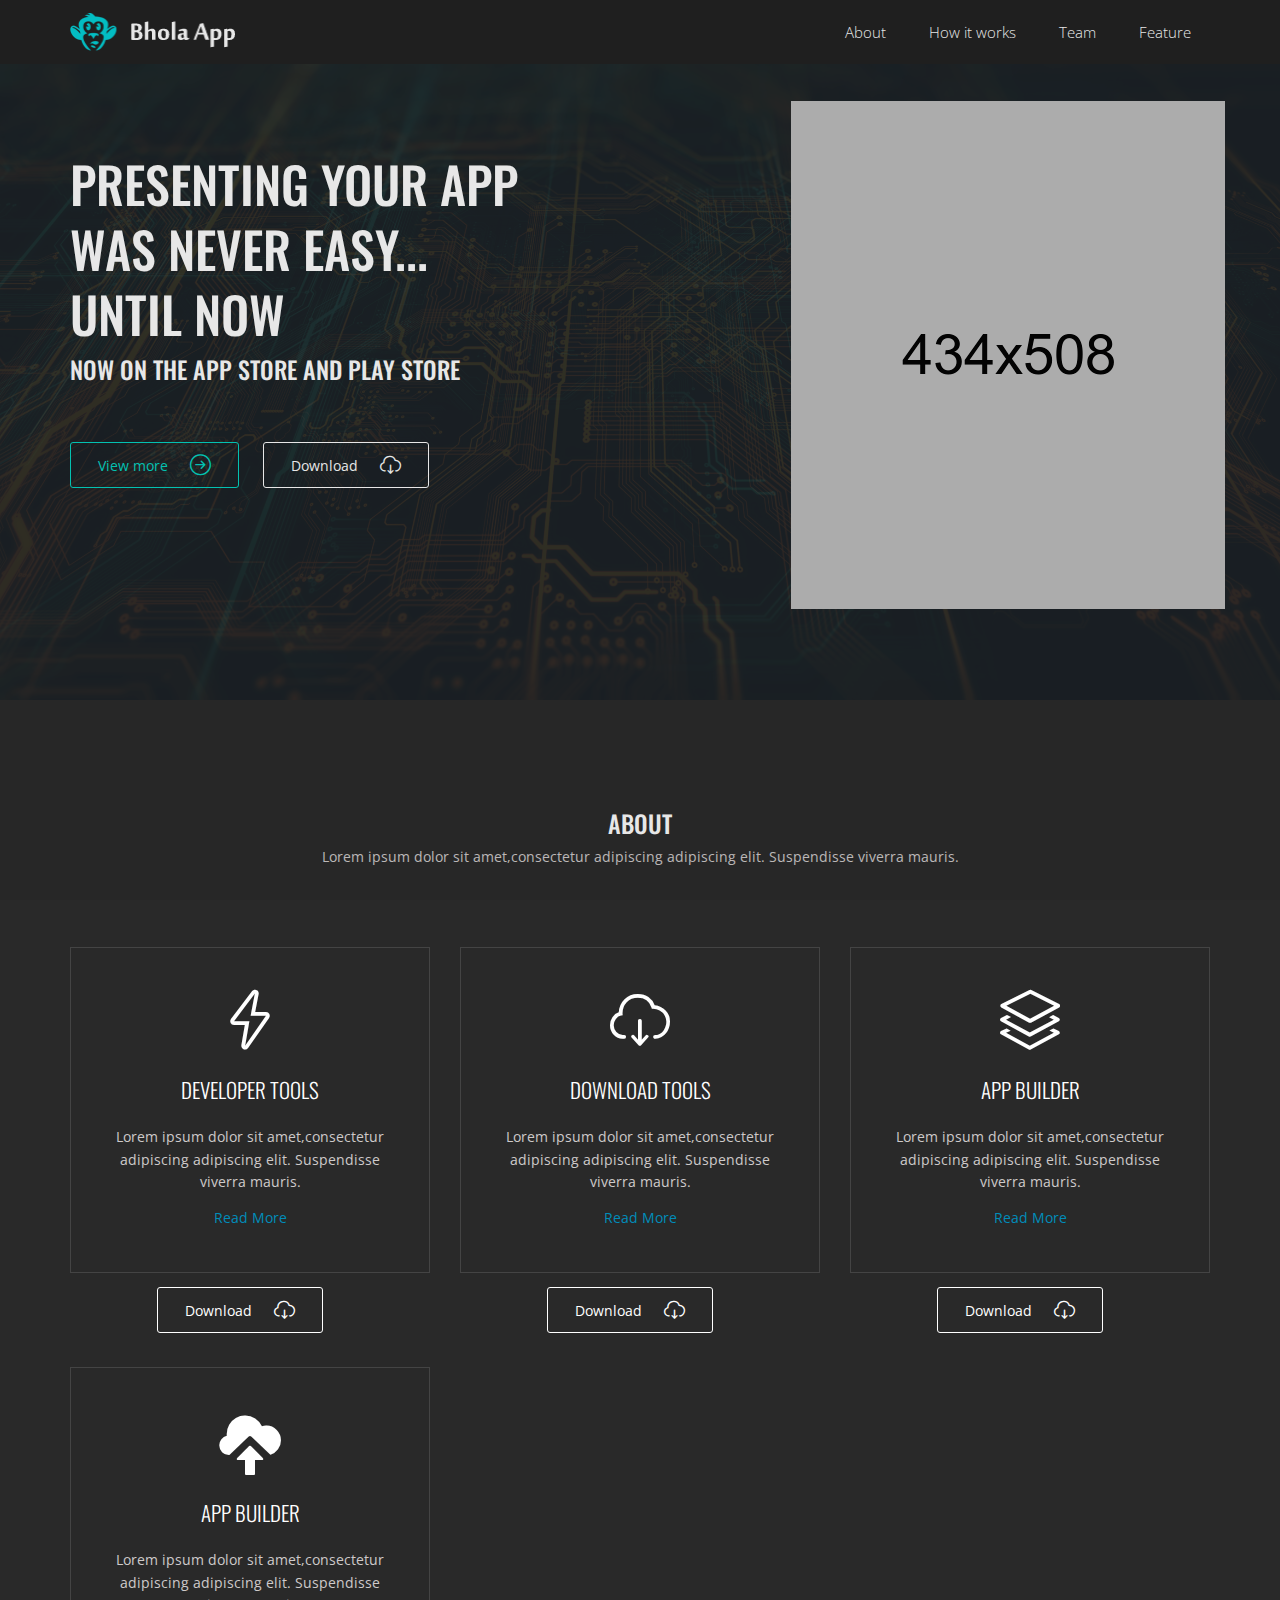
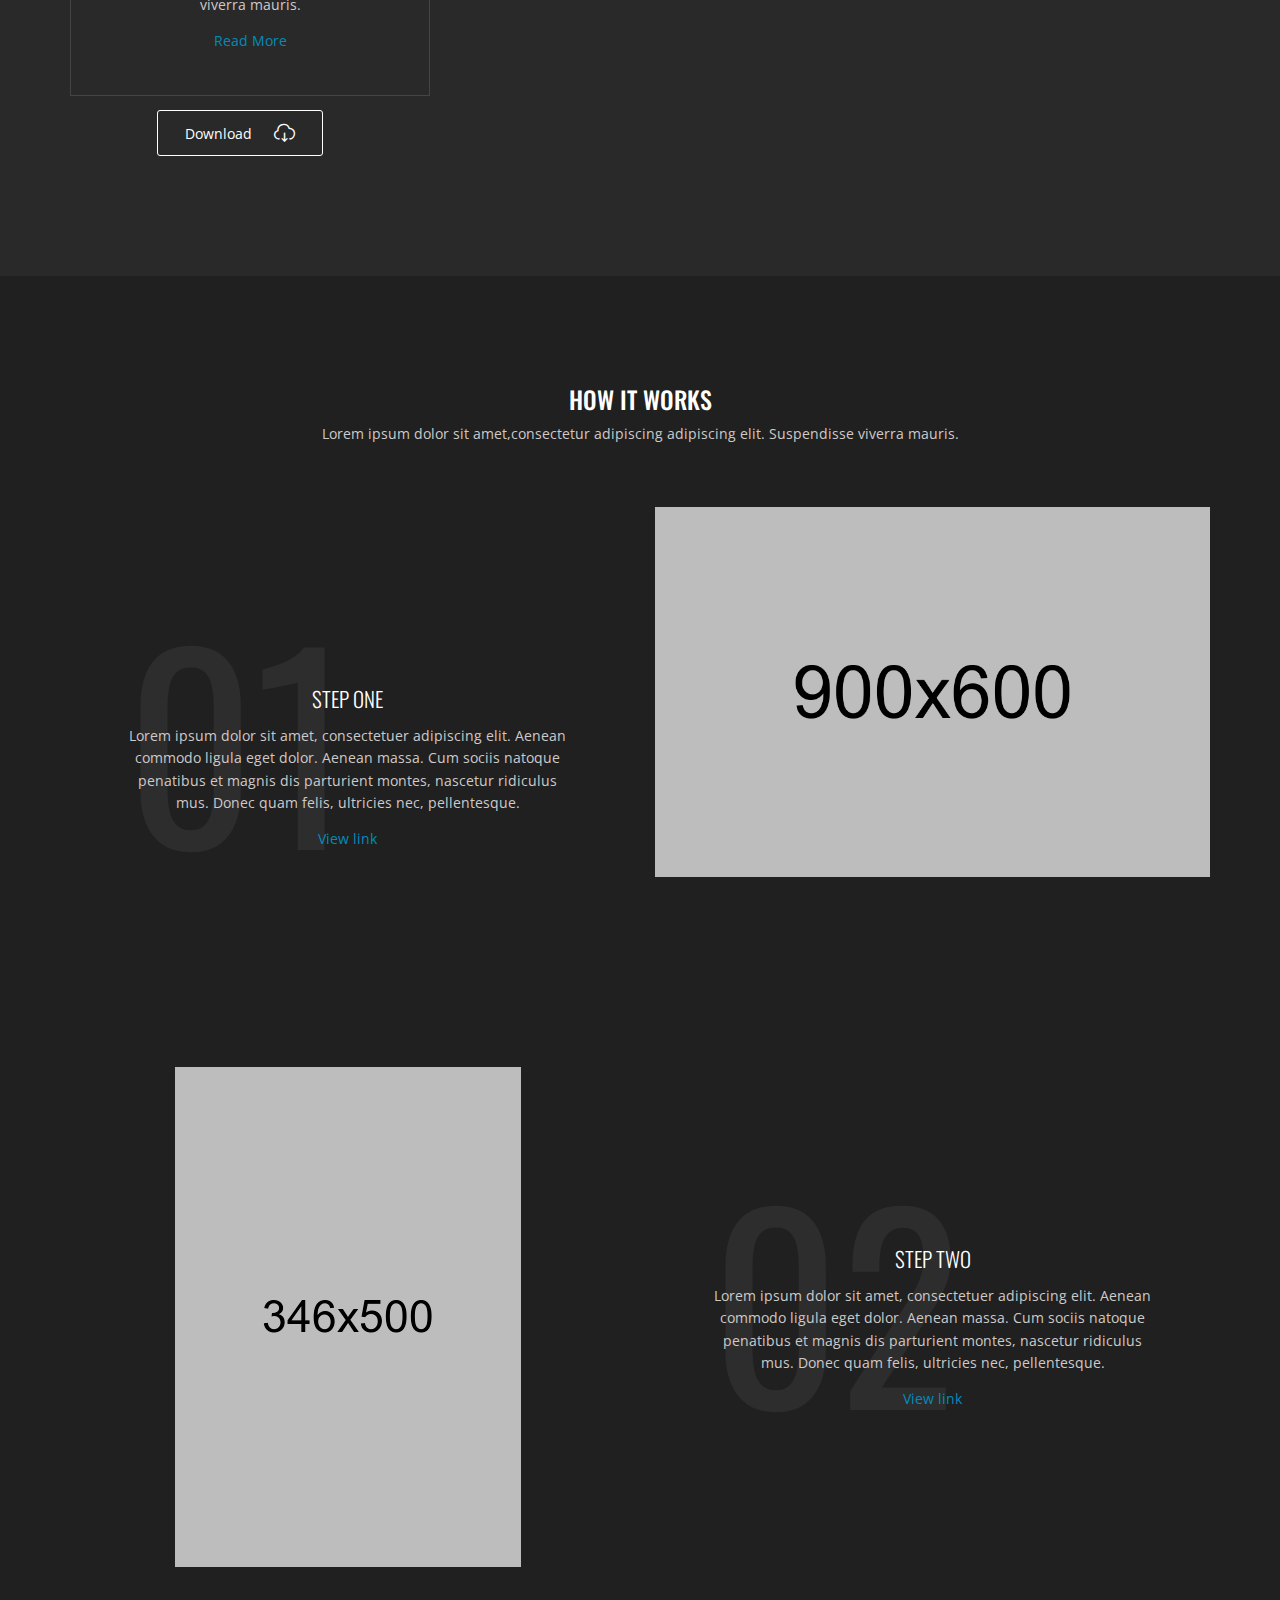
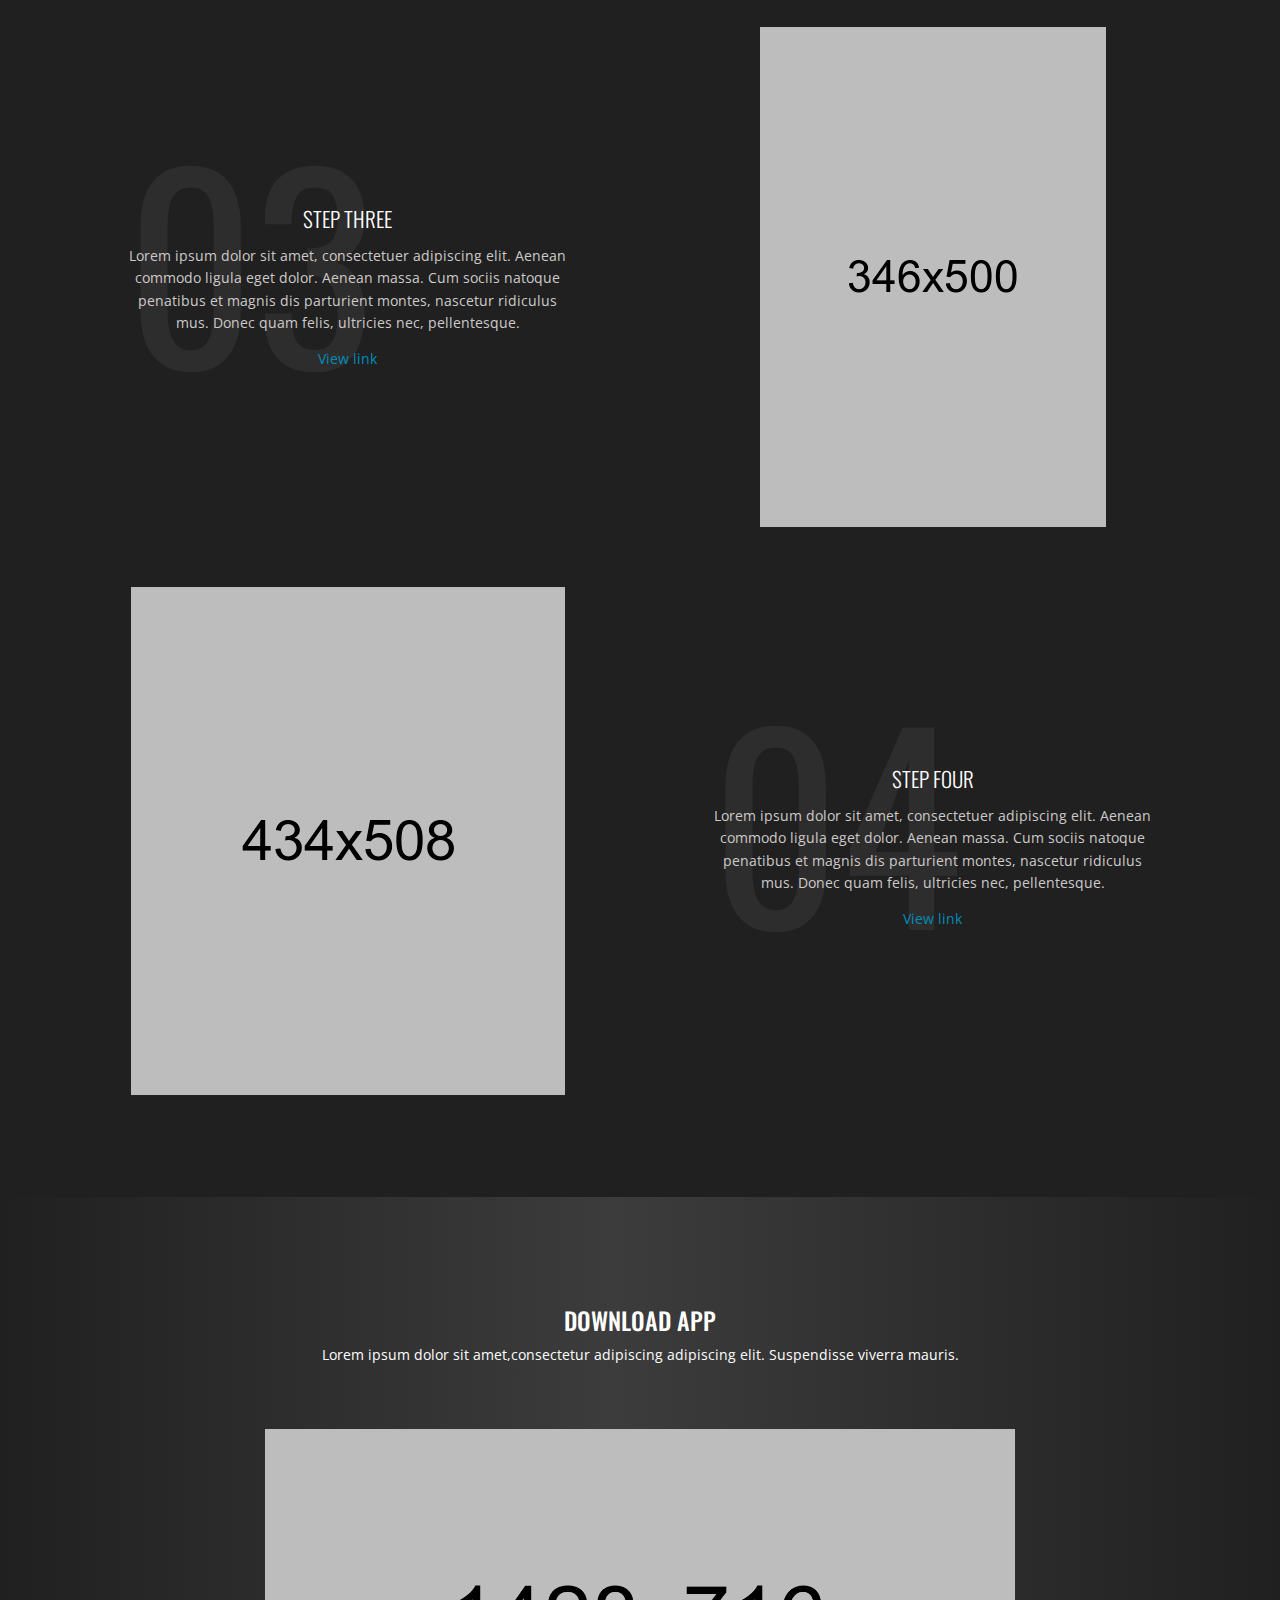
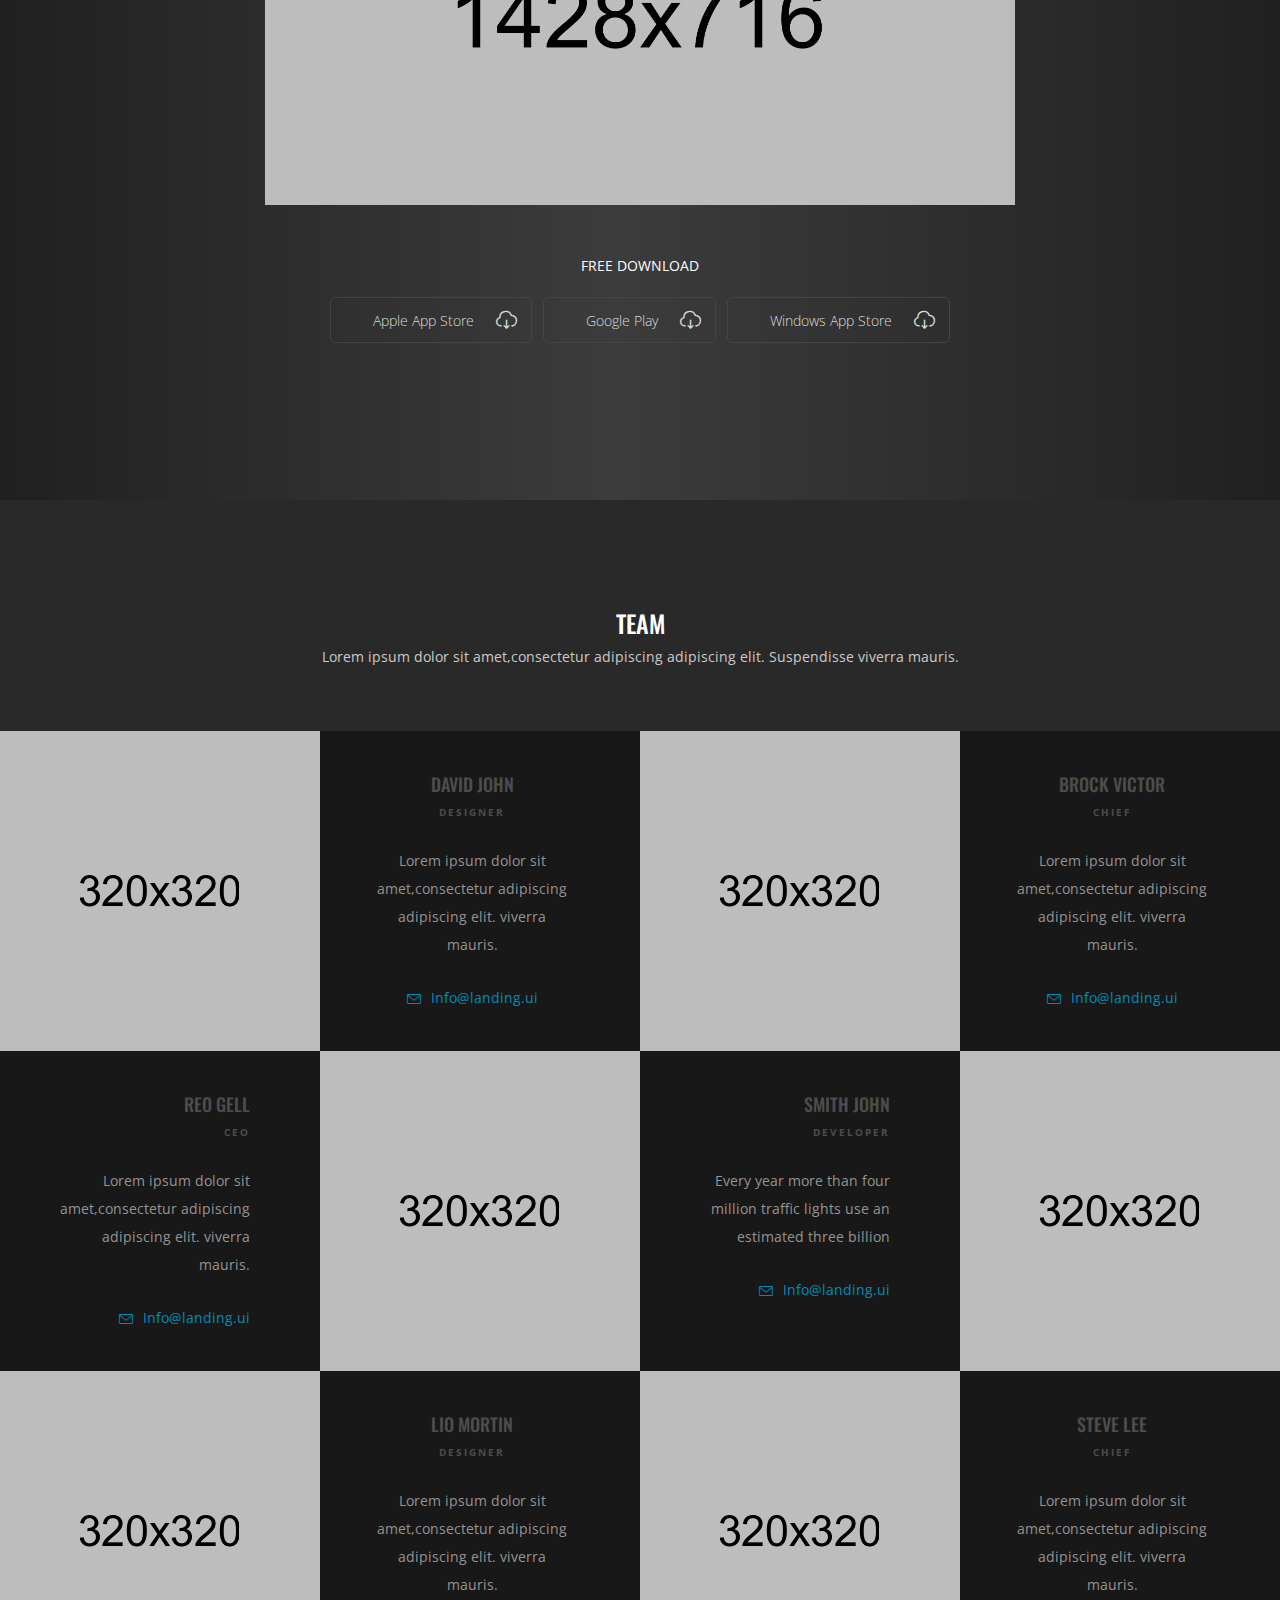
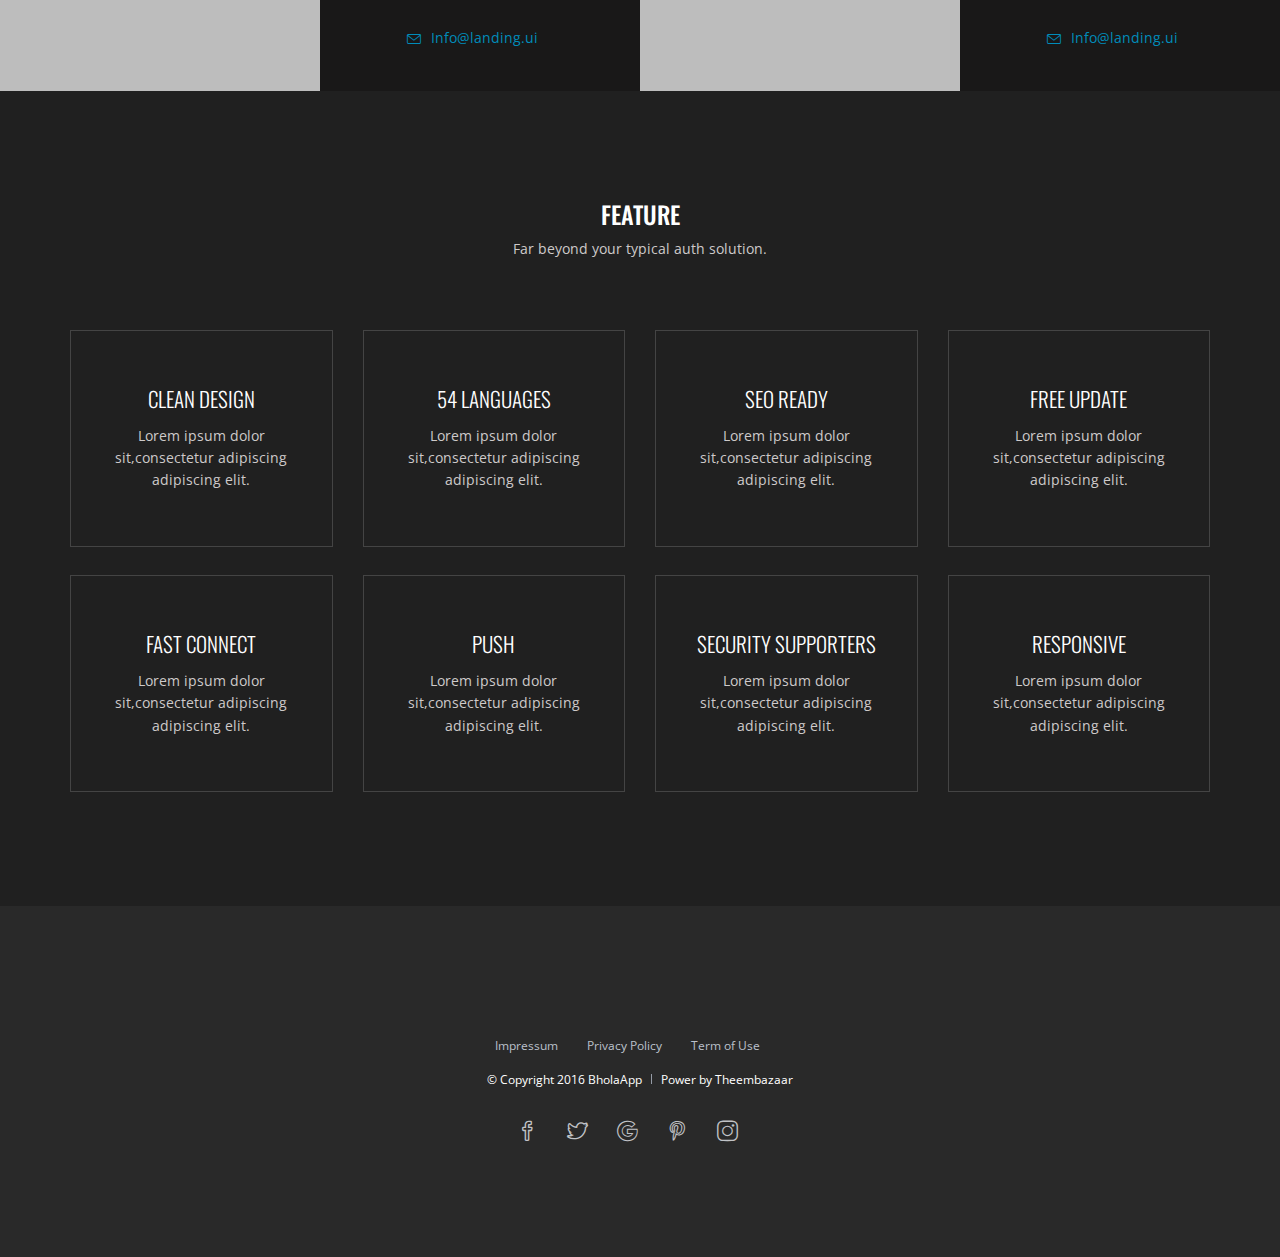
==== index.html @ e03e345e "Add files via upload" ====
﻿<!DOCTYPE html>
<html>
<head>
<meta http-equiv="content-type" content="text/html; charset=utf-8" />
<title>Bhola App - Responsive Landing Page HTML</title>
<meta name="viewport" content="width=device-width, initial-scale=1.0, maximum-scale=1.0" />
<!--[if IE]><meta http-equiv='X-UA-Compatible' content='IE=edge,chrome=1'><![endif]-->
<!-- Favicone Icon -->
<link rel="shortcut icon" type="image/x-icon" href="favicon.ico">
<!-- CSS -->
<link type="text/css" rel="stylesheet" href="http://fonts.googleapis.com/css?family=Open+Sans:400,300,600,700,800%7COswald:300,400,700%7Clato:400,100,200,300,500">
<link href="assets/css/bootstrap.min.css" rel="stylesheet" type="text/css">
<link href="assets/css/simple-line-icons.css" rel="stylesheet" type="text/css">
<link href="assets/css/style.css" rel="stylesheet" type="text/css">
</head>
<body>
<!-- Start: Preloader section
        ========================== -->
        <div id="loader-wrapper" class="loader-wrapper">
            <div class="loader-inner">
                <div class="ball-scale-multiple">
                    <div></div>
                    <div></div>
                    <div></div>
                </div>
            </div>
        </div>
        <!-- End: Preloader section
        ========================== -->
<!-- Site Wraper -->
<div class="wrapper">
  <header id="header" class="black-alt-bg header">
    <div class="container">
      <div class="row">
        <div class="col-sm-2">
          <div class="logo"> <a href="#"><img src="assets/images/logo.png" alt=""></a> </div>
          <button class="menu visible-xs" id="menu"></button>
        </div>
        <div class="col-sm-10">
          <nav class="navigation">
            <ul class="anchor-nav black-dark-bg">
              <li><a href="#" data-rel="#about">About</a></li>
              <li><a href="#" data-rel="#work">How it works</a></li>
              <li><a href="#" data-rel="#team" >Team</a></li>
              <li><a href="#" data-rel="#feature">Feature</a></li>
            </ul>
            <!----> 
          </nav>
        </div>
      </div>
    </div>
  </header>
  <section id="top">
    <div class="shader"></div>
    <div class="container">
      <div class="row">
        <div class="col-sm-6 col-md-5 page-title white-color">
          <h1>Presenting your app was never easy...<br>
            Until now</h1>
          <h3>Now on the App Store and Play Store</h3>
          <div class="btn-wrap pad-top-large"> <a href="#" class="btn btn-sm btn-primary line-btn"> View more <i class="icon-arrow-right-circle icons"></i> </a> <a href="StreamLine_Release.zip"  class="btn btn-sm btn-primary line2-btn"> Download <i class="icon-cloud-download icons"></i> </a> </div>
        </div>
        <div class="col-sm-6 col-md-7 hidden-xs phone-holder">
          <div class="secondary-phone"><img src="assets/images/5.png" alt=""  ></div>
        </div>
      </div>
    </div>
  </section>
  <div class="section-first pad-large grey-dark-alt-bg text-center" id="about">
    <div class="container">
      <div class="row">
        <h3 class="light-weight">About</h3>
        <p class="pad-sides-15 grey-med margin-bottom pad-bottom-large">Lorem ipsum dolor sit amet,consectetur adipiscing adipiscing elit. Suspendisse viverra mauris.</p>
      </div>
      <div class="row text-center">
        <div class="col-sm-4">
          <div class="panel-box"> <i class="icon-energy icon-size"></i>
            <h5 class="margin-top margin-bottom">Developer Tools</h5>
            <p class="grey-med">Lorem ipsum dolor sit amet,consectetur adipiscing adipiscing elit. Suspendisse viverra mauris.</p>
			<a class="pad-bottom" href="#" >Read More</a> </div>
			<a href="#"  class="btn btn-sm btn-primary line2-btn"> Download <i class="icon-cloud-download icons"></i> </a>
        </div>
        <div class="col-sm-4">
          <div class="panel-box"> <i class="icon-cloud-download icon-size"></i>
            <h5 class="margin-top margin-bottom">download Tools</h5>
            <p class="grey-med">Lorem ipsum dolor sit amet,consectetur adipiscing adipiscing elit. Suspendisse viverra mauris.</p>
            <a class="pad-bottom" href="#" >Read More</a> </div>
			<a href="#"  class="btn btn-sm btn-primary line2-btn"> Download <i class="icon-cloud-download icons"></i> </a>
        </div>
        <div class="col-sm-4">
          <div class="panel-box"> <i class="icon-layers icon-size"></i>
            <h5 class="margin-top margin-bottom">App Builder</h5>
            <p class="grey-med"> Lorem ipsum dolor sit amet,consectetur adipiscing adipiscing elit. Suspendisse viverra mauris.</p>
            <a class="pad-bottom" href="#" >Read More</a> </div>
			<a href="#"  class="btn btn-sm btn-primary line2-btn"> Download <i class="icon-cloud-download icons"></i> </a>
        </div>
		<div class="col-sm-4">
          <div class="panel-box"> <i class="glyphicon glyphicon-cloud-upload icon-size"></i>
            <h5 class="margin-top margin-bottom">App Builder</h5>
            <p class="grey-med"> Lorem ipsum dolor sit amet,consectetur adipiscing adipiscing elit. Suspendisse viverra mauris.</p>
            <a class="pad-bottom" href="#" >Read More</a> </div>
			<a href="#"  class="btn btn-sm btn-primary line2-btn"> Download <i class="icon-cloud-download icons"></i> </a>
        </div>
      </div>
    </div>
  </div>
  <div class="pad-large black-alt-bg text-center active" id="work">
    <div class="container">
      <div class="row">
        <h3 class="light-weight">How it works</h3>
        <p class="pad-sides-15 grey-med">Lorem ipsum dolor sit amet,consectetur adipiscing adipiscing elit. Suspendisse viverra mauris.</p>
      </div>
      <div class="row pad-top-large">
        <div class="col-sm-6">
          <div class="table-block">
            <div  data-title="01" class="title-heading vertical-align">
              <h5>Step one</h5>
              <p class="grey-med">Lorem ipsum dolor sit amet, consectetuer adipiscing elit. Aenean commodo ligula eget dolor. Aenean massa. Cum sociis natoque penatibus et magnis dis parturient montes, nascetur ridiculus mus. Donec quam felis, ultricies nec, pellentesque.</p>
              <a href="#">View link</a> </div>
          </div>
        </div>
        <div class="col-sm-6"> <img alt="" src="assets/images/4.png"> </div>
      </div>
      <div class="row pad-top-large">
        <div class="col-sm-6 col-sm-push-6">
          <div class="table-block">
            <div  data-title="02" class="title-heading vertical-align">
              <h5>Step Two</h5>
              <p class="grey-med">Lorem ipsum dolor sit amet, consectetuer adipiscing elit. Aenean commodo ligula eget dolor. Aenean massa. Cum sociis natoque penatibus et magnis dis parturient montes, nascetur ridiculus mus. Donec quam felis, ultricies nec, pellentesque.</p>
              <a href="#">View link</a> </div>
          </div>
        </div>
        <div class="col-sm-6 col-sm-pull-6"> <img alt="" src="assets/images/2.png"></div>
      </div>
      <div class="row pad-top-large">
        <div class="col-sm-6">
          <div class="table-block">
            <div  data-title="03" class="title-heading vertical-align">
              <h5>Step Three</h5>
              <p class="grey-med">Lorem ipsum dolor sit amet, consectetuer adipiscing elit. Aenean commodo ligula eget dolor. Aenean massa. Cum sociis natoque penatibus et magnis dis parturient montes, nascetur ridiculus mus. Donec quam felis, ultricies nec, pellentesque.</p>
              <a href="#">View link</a> </div>
          </div>
        </div>
        <div class="col-sm-6"> <img alt="" src="assets/images/2.png"> </div>
      </div>
      <div class="row pad-top-large">
        <div class="col-sm-6 col-sm-push-6">
          <div class="table-block">
           <div  data-title="04" class="title-heading vertical-align">
              <h5>Step Four</h5>
               <p class="grey-med">Lorem ipsum dolor sit amet, consectetuer adipiscing elit. Aenean commodo ligula eget dolor. Aenean massa. Cum sociis natoque penatibus et magnis dis parturient montes, nascetur ridiculus mus. Donec quam felis, ultricies nec, pellentesque.</p>
              <a href="#">View link</a> </div>
          </div>
        </div>
        <div class="col-sm-6 col-sm-pull-6"> <img alt="" src="assets/images/5.png"> </div>
      </div>
    </div>
  </div>
  <section class="pad-large black-alt-bg mobile-bg  text-center">
    <div class="container">
      <div class="pad-bottom-large">
        <h3 class="light-weight">DOWNLOAD App</h3>
        <p class="pad-sides-15">Lorem ipsum dolor sit amet,consectetur adipiscing adipiscing elit. Suspendisse viverra mauris.</p>
      </div>
      <div class="row pad-bottom-large">
        <div class="col-sm-8 col-sm-offset-2"> <img alt="" src="assets/images/6.png"> </div>
      </div>
      <div class="row text-center">
        <p class="blue-title">FREE DOWNLOAD</p>
      </div>
      <div class="row  pad-bottom-large">
        <div class="apps-box text-center"> 
        <a href="#" class="btn std-btn btn-primary line-btn"> Apple App Store <i class="icon-cloud-download icons"></i></a> 
        <a href="#"  class="btn std-btn btn-primary line2-btn"> Google Play <i class="icon-cloud-download icons"></i> </a> 
        <a href="#"  class="btn std-btn btn-primary line2-btn"> Windows App Store <i class="icon-cloud-download icons"></i></a> </div>
      </div>
    </div>
  </section>
  
  <!-- Team -->
  <section class="team-wrap team-wrap  pad-top grey-dark-alt-bg text-center" id="team">
    <div class="container-fluid">
      <div class="row">
        <h3 class="light-weight">Team</h3>
        <p class="pad-sides-15 grey-med pad-bottom-large">Lorem ipsum dolor sit amet,consectetur adipiscing adipiscing elit. Suspendisse viverra mauris.</p>
      </div>
      <div class="row">
        <div class="col-sm-12 col-md-6 no-gutter ">
          <div class="team-block">
            <figure> <img src="assets/images/team5.png" alt="team1"> </figure>
            <div class="team-info-block">
              <h4>David john</h4>
              <strong>Designer</strong>
              <p>Lorem ipsum dolor sit amet,consectetur adipiscing adipiscing elit. viverra mauris. </p>
              <a href="#" class="cont-email"><i class="icon-envelope"></i>Info@landing.ui</a> </div>
          </div>
        </div>
        <div class="col-sm-12 col-md-6 no-gutter">
          <div class="team-block">
            <figure> <img src="assets/images/team5.png" alt="team2"> </figure>
            <div class="team-info-block grey-dark-alt-bg">
              <h4>brock victor</h4>
              <strong>Chief</strong>
              <p>Lorem ipsum dolor sit amet,consectetur adipiscing adipiscing elit. viverra mauris. </p>
              <a href="#" class="cont-email"><i class="icon-envelope"></i>Info@landing.ui</a> </div>
          </div>
        </div>
      </div>
      <div class="row">
        <div class="col-sm-12 col-md-6 no-gutter">
          <div class="team-block team-block-rev">
            <figure> <img src="assets/images/team5.png" alt="team3"> </figure>
            <div class="team-info-block grey-dark-alt-bg txt-right">
              <h4>Reo gell</h4>
              <strong>ceo</strong>
              <p>Lorem ipsum dolor sit amet,consectetur adipiscing adipiscing elit. viverra mauris. </p>
              <a href="#" class="cont-email"><i class="icon-envelope"></i>Info@landing.ui</a> </div>
          </div>
        </div>
        <div class="col-sm-12 col-md-6 no-gutter">
          <div class="team-block team-block-rev">
            <figure> <img src="assets/images/team5.png" alt="team4"> </figure>
            <div class="team-info-block txt-right">
              <h4>Smith John</h4>
              <strong>developer</strong>
              <p> Every year more than four million traffic lights use an estimated three billion </p>
              <a href="#" class="cont-email"><i class="icon-envelope"></i>Info@landing.ui</a> </div>
          </div>
        </div>
      </div>
      <div class="row">
        <div class="col-sm-12 col-md-6 no-gutter">
          <div class="team-block">
            <figure> <img src="assets/images/team5.png" alt="team5"> </figure>
            <div class="team-info-block">
              <h4>Lio Mortin</h4>
              <strong>Designer</strong>
              <p>Lorem ipsum dolor sit amet,consectetur adipiscing adipiscing elit. viverra mauris. </p>
              <a href="#" class="cont-email"><i class="icon-envelope"></i>Info@landing.ui</a> </div>
          </div>
        </div>
        <div class="col-sm-12 col-md-6 no-gutter">
          <div class="team-block">
            <figure> <img src="assets/images/team5.png" alt="team6"> </figure>
            <div class="team-info-block grey-dark-alt-bg">
              <h4>Steve Lee</h4>
              <strong>Chief</strong>
              <p>Lorem ipsum dolor sit amet,consectetur adipiscing adipiscing elit. viverra mauris. </p>
              <a href="#" class="cont-email"><i class="icon-envelope"></i>Info@landing.ui</a> </div>
          </div>
        </div>
      </div>
    </div>
  </section>
  <!--===========-->
  
  <section class="pad-large black-alt-bg text-center" id="feature">
    <div class="container">
      <div class="row">
        <h3 class="light-weight">Feature</h3>
        <p class="pad-sides-15 grey-med margin-bottom-large">Far beyond your typical auth solution.</p>
      </div>
      <div class="row text-center">
        <div class="col-sm-6 col-md-3">
          <div class="panel-box">
            <div class="vertical-align">
              <h5>CLEAN DESIGN</h5>
              <p class="grey-med">Lorem ipsum dolor sit,consectetur adipiscing adipiscing elit.</p>
            </div>
          </div>
        </div>
        <div class="col-sm-6 col-md-3">
          <div class="panel-box">
            <div class="vertical-align">
              <h5>54 LANGUAGES</h5>
              <p class="grey-med">Lorem ipsum dolor sit,consectetur adipiscing adipiscing elit.</p>
            </div>
          </div>
        </div>
        <div class="col-sm-6 col-md-3">
          <div class="panel-box">
            <div class="vertical-align">
              <h5>SEO Ready</h5>
              <p class="grey-med">Lorem ipsum dolor sit,consectetur adipiscing adipiscing elit.</p>
            </div>
          </div>
        </div>
        <div class="col-sm-6 col-md-3">
          <div class="panel-box">
            <div class="vertical-align">
              <h5>FREE UPDATE</h5>
              <p class="grey-med">Lorem ipsum dolor sit,consectetur adipiscing adipiscing elit.</p>
            </div>
          </div>
        </div>
      </div>
      <div class="row text-center">
        <div class="col-sm-6 col-md-3">
          <div class="panel-box">
            <div class="vertical-align">
              <h5>FAST CONNECT</h5>
              <p class="grey-med">Lorem ipsum dolor sit,consectetur adipiscing adipiscing elit.</p>
            </div>
          </div>
        </div>
        <div class="col-sm-6 col-md-3">
          <div class="panel-box">
            <div class="vertical-align">
              <h5>Push</h5>
              <p class="grey-med">Lorem ipsum dolor sit,consectetur adipiscing adipiscing elit.</p>
            </div>
          </div>
        </div>
        <div class="col-sm-6 col-md-3">
          <div class="panel-box">
            <div class="vertical-align">
              <h5>Security SUPPORTERS</h5>
              <p class="grey-med">Lorem ipsum dolor sit,consectetur adipiscing adipiscing elit.</p>
            </div>
          </div>
        </div>
        <div class="col-sm-6 col-md-3">
          <div class="panel-box">
            <div class="vertical-align">
              <h5>Responsive</h5>
              <p class="grey-med">Lorem ipsum dolor sit,consectetur adipiscing adipiscing elit.</p>
            </div>
          </div>
        </div>
      </div>
    </div>
  </section>
  
  <!--  Footer-->
  <div class="section-first pad-large grey-dark-alt-bg text-center  text-center foot-content mb-50">
    <div class="container">
      <ul class="social-links footer-social-link">
        <li> <a href="#" class="mt-0">Impressum</a> </li>
        <li> <a href="#" class="mt-0">Privacy Policy</a> </li>
        <li> <a href="#" class="mt-0">Term of Use</a> </li>
      </ul>
      <span class="copy-right dis-blk">© Copyright 2016 BholaApp <span></span> Power by Theembazaar</span>
      <ul class="social-links">
        <li> <a class="icon-social-facebook" href="#"></a> </li>
        <li> <a class="icon-social-twitter" href="#"></a> </li>
        <li> <a class="icon-social-google" href="#"></a> </li>
        <li> <a class="icon-social-pinterest" href="#"></a> </li>
        <li> <a class="icon-social-instagram" href="#"></a> </li>
      </ul>
    </div>
  </div>
</div>
<!-- Site Wraper End --> 
<script src="assets/js/jquery-1.12.4.min.js" type="text/javascript"></script> 
<script src="assets/js/custom.js" type="text/javascript"></script>
</body>
</html>
---- assets/css/simple-line-icons.css ----
@font-face {
  font-family: 'simple-line-icons';
  src: url('../fonts/Simple-Line-Icons.eot?v=2.4.0');
  src: url('../fonts/Simple-Line-Icons.eot?v=2.4.0#iefix') format('embedded-opentype'), url('../fonts/Simple-Line-Icons.woff2?v=2.4.0') format('woff2'), url('../fonts/Simple-Line-Icons.ttf?v=2.4.0') format('truetype'), url('../fonts/Simple-Line-Icons.woff?v=2.4.0') format('woff'), url('../fonts/Simple-Line-Icons.svg?v=2.4.0#simple-line-icons') format('svg');
  font-weight: normal;
  font-style: normal;
}
/*
 Use the following CSS code if you want to have a class per icon.
 Instead of a list of all class selectors, you can use the generic [class*="icon-"] selector, but it's slower:
*/
.icon-user,
.icon-people,
.icon-user-female,
.icon-user-follow,
.icon-user-following,
.icon-user-unfollow,
.icon-login,
.icon-logout,
.icon-emotsmile,
.icon-phone,
.icon-call-end,
.icon-call-in,
.icon-call-out,
.icon-map,
.icon-location-pin,
.icon-direction,
.icon-directions,
.icon-compass,
.icon-layers,
.icon-menu,
.icon-list,
.icon-options-vertical,
.icon-options,
.icon-arrow-down,
.icon-arrow-left,
.icon-arrow-right,
.icon-arrow-up,
.icon-arrow-up-circle,
.icon-arrow-left-circle,
.icon-arrow-right-circle,
.icon-arrow-down-circle,
.icon-check,
.icon-clock,
.icon-plus,
.icon-minus,
.icon-close,
.icon-event,
.icon-exclamation,
.icon-organization,
.icon-trophy,
.icon-screen-smartphone,
.icon-screen-desktop,
.icon-plane,
.icon-notebook,
.icon-mustache,
.icon-mouse,
.icon-magnet,
.icon-energy,
.icon-disc,
.icon-cursor,
.icon-cursor-move,
.icon-crop,
.icon-chemistry,
.icon-speedometer,
.icon-shield,
.icon-screen-tablet,
.icon-magic-wand,
.icon-hourglass,
.icon-graduation,
.icon-ghost,
.icon-game-controller,
.icon-fire,
.icon-eyeglass,
.icon-envelope-open,
.icon-envelope-letter,
.icon-bell,
.icon-badge,
.icon-anchor,
.icon-wallet,
.icon-vector,
.icon-speech,
.icon-puzzle,
.icon-printer,
.icon-present,
.icon-playlist,
.icon-pin,
.icon-picture,
.icon-handbag,
.icon-globe-alt,
.icon-globe,
.icon-folder-alt,
.icon-folder,
.icon-film,
.icon-feed,
.icon-drop,
.icon-drawer,
.icon-docs,
.icon-doc,
.icon-diamond,
.icon-cup,
.icon-calculator,
.icon-bubbles,
.icon-briefcase,
.icon-book-open,
.icon-basket-loaded,
.icon-basket,
.icon-bag,
.icon-action-undo,
.icon-action-redo,
.icon-wrench,
.icon-umbrella,
.icon-trash,
.icon-tag,
.icon-support,
.icon-frame,
.icon-size-fullscreen,
.icon-size-actual,
.icon-shuffle,
.icon-share-alt,
.icon-share,
.icon-rocket,
.icon-question,
.icon-pie-chart,
.icon-pencil,
.icon-note,
.icon-loop,
.icon-home,
.icon-grid,
.icon-graph,
.icon-microphone,
.icon-music-tone-alt,
.icon-music-tone,
.icon-earphones-alt,
.icon-earphones,
.icon-equalizer,
.icon-like,
.icon-dislike,
.icon-control-start,
.icon-control-rewind,
.icon-control-play,
.icon-control-pause,
.icon-control-forward,
.icon-control-end,
.icon-volume-1,
.icon-volume-2,
.icon-volume-off,
.icon-calendar,
.icon-bulb,
.icon-chart,
.icon-ban,
.icon-bubble,
.icon-camrecorder,
.icon-camera,
.icon-cloud-download,
.icon-cloud-upload,
.icon-envelope,
.icon-eye,
.icon-flag,
.icon-heart,
.icon-info,
.icon-key,
.icon-link,
.icon-lock,
.icon-lock-open,
.icon-magnifier,
.icon-magnifier-add,
.icon-magnifier-remove,
.icon-paper-clip,
.icon-paper-plane,
.icon-power,
.icon-refresh,
.icon-reload,
.icon-settings,
.icon-star,
.icon-symbol-female,
.icon-symbol-male,
.icon-target,
.icon-credit-card,
.icon-paypal,
.icon-social-tumblr,
.icon-social-twitter,
.icon-social-facebook,
.icon-social-instagram,
.icon-social-linkedin,
.icon-social-pinterest,
.icon-social-github,
.icon-social-google,
.icon-social-reddit,
.icon-social-skype,
.icon-social-dribbble,
.icon-social-behance,
.icon-social-foursqare,
.icon-social-soundcloud,
.icon-social-spotify,
.icon-social-stumbleupon,
.icon-social-youtube,
.icon-social-dropbox,
.icon-social-vkontakte,
.icon-social-steam {
  font-family: 'simple-line-icons';
  speak: none;
  font-style: normal;
  font-weight: normal;
  font-variant: normal;
  text-transform: none;
  line-height: 1;
  /* Better Font Rendering =========== */
  -webkit-font-smoothing: antialiased;
  -moz-osx-font-smoothing: grayscale;
}
.icon-user:before {
  content: "\e005";
}
.icon-people:before {
  content: "\e001";
}
.icon-user-female:before {
  content: "\e000";
}
.icon-user-follow:before {
  content: "\e002";
}
.icon-user-following:before {
  content: "\e003";
}
.icon-user-unfollow:before {
  content: "\e004";
}
.icon-login:before {
  content: "\e066";
}
.icon-logout:before {
  content: "\e065";
}
.icon-emotsmile:before {
  content: "\e021";
}
.icon-phone:before {
  content: "\e600";
}
.icon-call-end:before {
  content: "\e048";
}
.icon-call-in:before {
  content: "\e047";
}
.icon-call-out:before {
  content: "\e046";
}
.icon-map:before {
  content: "\e033";
}
.icon-location-pin:before {
  content: "\e096";
}
.icon-direction:before {
  content: "\e042";
}
.icon-directions:before {
  content: "\e041";
}
.icon-compass:before {
  content: "\e045";
}
.icon-layers:before {
  content: "\e034";
}
.icon-menu:before {
  content: "\e601";
}
.icon-list:before {
  content: "\e067";
}
.icon-options-vertical:before {
  content: "\e602";
}
.icon-options:before {
  content: "\e603";
}
.icon-arrow-down:before {
  content: "\e604";
}
.icon-arrow-left:before {
  content: "\e605";
}
.icon-arrow-right:before {
  content: "\e606";
}
.icon-arrow-up:before {
  content: "\e607";
}
.icon-arrow-up-circle:before {
  content: "\e078";
}
.icon-arrow-left-circle:before {
  content: "\e07a";
}
.icon-arrow-right-circle:before {
  content: "\e079";
}
.icon-arrow-down-circle:before {
  content: "\e07b";
}
.icon-check:before {
  content: "\e080";
}
.icon-clock:before {
  content: "\e081";
}
.icon-plus:before {
  content: "\e095";
}
.icon-minus:before {
  content: "\e615";
}
.icon-close:before {
  content: "\e082";
}
.icon-event:before {
  content: "\e619";
}
.icon-exclamation:before {
  content: "\e617";
}
.icon-organization:before {
  content: "\e616";
}
.icon-trophy:before {
  content: "\e006";
}
.icon-screen-smartphone:before {
  content: "\e010";
}
.icon-screen-desktop:before {
  content: "\e011";
}
.icon-plane:before {
  content: "\e012";
}
.icon-notebook:before {
  content: "\e013";
}
.icon-mustache:before {
  content: "\e014";
}
.icon-mouse:before {
  content: "\e015";
}
.icon-magnet:before {
  content: "\e016";
}
.icon-energy:before {
  content: "\e020";
}
.icon-disc:before {
  content: "\e022";
}
.icon-cursor:before {
  content: "\e06e";
}
.icon-cursor-move:before {
  content: "\e023";
}
.icon-crop:before {
  content: "\e024";
}
.icon-chemistry:before {
  content: "\e026";
}
.icon-speedometer:before {
  content: "\e007";
}
.icon-shield:before {
  content: "\e00e";
}
.icon-screen-tablet:before {
  content: "\e00f";
}
.icon-magic-wand:before {
  content: "\e017";
}
.icon-hourglass:before {
  content: "\e018";
}
.icon-graduation:before {
  content: "\e019";
}
.icon-ghost:before {
  content: "\e01a";
}
.icon-game-controller:before {
  content: "\e01b";
}
.icon-fire:before {
  content: "\e01c";
}
.icon-eyeglass:before {
  content: "\e01d";
}
.icon-envelope-open:before {
  content: "\e01e";
}
.icon-envelope-letter:before {
  content: "\e01f";
}
.icon-bell:before {
  content: "\e027";
}
.icon-badge:before {
  content: "\e028";
}
.icon-anchor:before {
  content: "\e029";
}
.icon-wallet:before {
  content: "\e02a";
}
.icon-vector:before {
  content: "\e02b";
}
.icon-speech:before {
  content: "\e02c";
}
.icon-puzzle:before {
  content: "\e02d";
}
.icon-printer:before {
  content: "\e02e";
}
.icon-present:before {
  content: "\e02f";
}
.icon-playlist:before {
  content: "\e030";
}
.icon-pin:before {
  content: "\e031";
}
.icon-picture:before {
  content: "\e032";
}
.icon-handbag:before {
  content: "\e035";
}
.icon-globe-alt:before {
  content: "\e036";
}
.icon-globe:before {
  content: "\e037";
}
.icon-folder-alt:before {
  content: "\e039";
}
.icon-folder:before {
  content: "\e089";
}
.icon-film:before {
  content: "\e03a";
}
.icon-feed:before {
  content: "\e03b";
}
.icon-drop:before {
  content: "\e03e";
}
.icon-drawer:before {
  content: "\e03f";
}
.icon-docs:before {
  content: "\e040";
}
.icon-doc:before {
  content: "\e085";
}
.icon-diamond:before {
  content: "\e043";
}
.icon-cup:before {
  content: "\e044";
}
.icon-calculator:before {
  content: "\e049";
}
.icon-bubbles:before {
  content: "\e04a";
}
.icon-briefcase:before {
  content: "\e04b";
}
.icon-book-open:before {
  content: "\e04c";
}
.icon-basket-loaded:before {
  content: "\e04d";
}
.icon-basket:before {
  content: "\e04e";
}
.icon-bag:before {
  content: "\e04f";
}
.icon-action-undo:before {
  content: "\e050";
}
.icon-action-redo:before {
  content: "\e051";
}
.icon-wrench:before {
  content: "\e052";
}
.icon-umbrella:before {
  content: "\e053";
}
.icon-trash:before {
  content: "\e054";
}
.icon-tag:before {
  content: "\e055";
}
.icon-support:before {
  content: "\e056";
}
.icon-frame:before {
  content: "\e038";
}
.icon-size-fullscreen:before {
  content: "\e057";
}
.icon-size-actual:before {
  content: "\e058";
}
.icon-shuffle:before {
  content: "\e059";
}
.icon-share-alt:before {
  content: "\e05a";
}
.icon-share:before {
  content: "\e05b";
}
.icon-rocket:before {
  content: "\e05c";
}
.icon-question:before {
  content: "\e05d";
}
.icon-pie-chart:before {
  content: "\e05e";
}
.icon-pencil:before {
  content: "\e05f";
}
.icon-note:before {
  content: "\e060";
}
.icon-loop:before {
  content: "\e064";
}
.icon-home:before {
  content: "\e069";
}
.icon-grid:before {
  content: "\e06a";
}
.icon-graph:before {
  content: "\e06b";
}
.icon-microphone:before {
  content: "\e063";
}
.icon-music-tone-alt:before {
  content: "\e061";
}
.icon-music-tone:before {
  content: "\e062";
}
.icon-earphones-alt:before {
  content: "\e03c";
}
.icon-earphones:before {
  content: "\e03d";
}
.icon-equalizer:before {
  content: "\e06c";
}
.icon-like:before {
  content: "\e068";
}
.icon-dislike:before {
  content: "\e06d";
}
.icon-control-start:before {
  content: "\e06f";
}
.icon-control-rewind:before {
  content: "\e070";
}
.icon-control-play:before {
  content: "\e071";
}
.icon-control-pause:before {
  content: "\e072";
}
.icon-control-forward:before {
  content: "\e073";
}
.icon-control-end:before {
  content: "\e074";
}
.icon-volume-1:before {
  content: "\e09f";
}
.icon-volume-2:before {
  content: "\e0a0";
}
.icon-volume-off:before {
  content: "\e0a1";
}
.icon-calendar:before {
  content: "\e075";
}
.icon-bulb:before {
  content: "\e076";
}
.icon-chart:before {
  content: "\e077";
}
.icon-ban:before {
  content: "\e07c";
}
.icon-bubble:before {
  content: "\e07d";
}
.icon-camrecorder:before {
  content: "\e07e";
}
.icon-camera:before {
  content: "\e07f";
}
.icon-cloud-download:before {
  content: "\e083";
}
.icon-cloud-upload:before {
  content: "\e084";
}
.icon-envelope:before {
  content: "\e086";
}
.icon-eye:before {
  content: "\e087";
}
.icon-flag:before {
  content: "\e088";
}
.icon-heart:before {
  content: "\e08a";
}
.icon-info:before {
  content: "\e08b";
}
.icon-key:before {
  content: "\e08c";
}
.icon-link:before {
  content: "\e08d";
}
.icon-lock:before {
  content: "\e08e";
}
.icon-lock-open:before {
  content: "\e08f";
}
.icon-magnifier:before {
  content: "\e090";
}
.icon-magnifier-add:before {
  content: "\e091";
}
.icon-magnifier-remove:before {
  content: "\e092";
}
.icon-paper-clip:before {
  content: "\e093";
}
.icon-paper-plane:before {
  content: "\e094";
}
.icon-power:before {
  content: "\e097";
}
.icon-refresh:before {
  content: "\e098";
}
.icon-reload:before {
  content: "\e099";
}
.icon-settings:before {
  content: "\e09a";
}
.icon-star:before {
  content: "\e09b";
}
.icon-symbol-female:before {
  content: "\e09c";
}
.icon-symbol-male:before {
  content: "\e09d";
}
.icon-target:before {
  content: "\e09e";
}
.icon-credit-card:before {
  content: "\e025";
}
.icon-paypal:before {
  content: "\e608";
}
.icon-social-tumblr:before {
  content: "\e00a";
}
.icon-social-twitter:before {
  content: "\e009";
}
.icon-social-facebook:before {
  content: "\e00b";
}
.icon-social-instagram:before {
  content: "\e609";
}
.icon-social-linkedin:before {
  content: "\e60a";
}
.icon-social-pinterest:before {
  content: "\e60b";
}
.icon-social-github:before {
  content: "\e60c";
}
.icon-social-google:before {
  content: "\e60d";
}
.icon-social-reddit:before {
  content: "\e60e";
}
.icon-social-skype:before {
  content: "\e60f";
}
.icon-social-dribbble:before {
  content: "\e00d";
}
.icon-social-behance:before {
  content: "\e610";
}
.icon-social-foursqare:before {
  content: "\e611";
}
.icon-social-soundcloud:before {
  content: "\e612";
}
.icon-social-spotify:before {
  content: "\e613";
}
.icon-social-stumbleupon:before {
  content: "\e614";
}
.icon-social-youtube:before {
  content: "\e008";
}
.icon-social-dropbox:before {
  content: "\e00c";
}
.icon-social-vkontakte:before {
  content: "\e618";
}
.icon-social-steam:before {
  content: "\e620";
}
---- assets/css/style.css ----
﻿/**
 ==================================================
 * Name:Bhola App - Responsive Landing Page HTML
 * Version: 1.0
 * Author: Theembazaar
 * Author URL: http://www.theembazaar.com
 ===================================================
 */

/*Table Content
 =================================================
 * BASIC STYLE
 - Typography Style
 - Padding and Margin Style
 - General Style

 * HEADER
 * FOOTER

 ================================================
 */

/*-------------------------------------------------------------------------------------------*/
/* BASIC STYLE    ||---------------------------- */
/*-------------------------------------------------------------------------------------------*/
body, html {
	margin: 0;
	padding: 0;
}
body {
	line-height: 24px;
	color: #323232;
	font-size: 14px;
	font-weight: 400;
	font-family: 'Open Sans', Arial, Helvetica, sans-serif;
}
/*  Typography Style   ||-----------*/
h1 {
	font-size: 50px;
	margin-top: 0;
	font-family: 'Oswald', sans-serif;
	line-height: 1.3;
	text-transform: uppercase;
	position: relative;
}
h2 {
	font-size: 30px;
	margin-top: 0;
	font-family: 'Oswald', sans-serif;
	text-transform: uppercase;
}
h5 {
	font-size: 15px;
	line-height: 1.5;
	font-weight: 800;
}
h6 {
	font-size: 13px;
	letter-spacing: 2px;
	line-height: 17px;
	font-weight: 800;
}
@media (max-width: 767px) {
h1 {
	font-size: 25px;
	line-height: 1.6;
}
h3 {
	font-size: 18px;
	line-height: 1.6;
}
}
h3, h4, h5, h6 {
	font-family: 'Oswald', sans-serif;
	text-transform: uppercase;
	margin-top: 10px
}
h2 span, h3 span {
	font-weight: 300;
}
a:hover, a:focus {
	text-decoration: none;
	outline: none;
}
a {
	color: #333;
}
*, *:before, *:after {
	box-sizing: border-box;
}
img {
	max-width: 100%;
}
.light-btn {
	background: #00d5c3;
	color: #fff;
	border: 1px solid #00d5c3;
}
.btn-primary {
	margin-right: 20px;
	border: none;
}
.btn {
	font-size: 14px;
	padding: 11px 27px;
	min-width: 162px;
	margin-bottom: 20px;
}
.icons {
	font-size: 21px;
	margin-left: 18px;
	vertical-align: -3px;
}
.icon-arrow-right-circle {
	font-size: 21px;
	margin-left: 18px;
	vertical-align: -3px;
}
.btn-lg {
	font-size: 19px;
	min-width: 202px;
	padding: 15px 11px;
}
.line-btn {
	background: transparent;
	border: 1px solid #00d5c3;
	color: #00d5c3;
}
.line2-btn {
	background: transparent;
	border: 1px solid #fff;
	color: #fff;
}
.line2-btn:hover, .line2-btn:focus, .line2-btn:active:focus {
	background: #00d5c3;
	color: #1a1c20;
	transition: all 0.5s ease;
	-webkit-transition: all 0.5s ease;
	border-color: #00d5c3;
}
.line-btn:hover, .line-btn:focus, .line-btn:active:focus {
	background: #00d5c3;
	color: #fff;
	transition: all 0.5s ease;
	-webkit-transition: all 0.5s ease;
	border-color: #00d5c3;
}
/*==================*/
.mtb {
	margin: 25px 0;
}
.panel-box, .panel-box-white {
	border: 1px solid #444;
	margin: 1em 0;
	padding: 3em 2em;
}
.table-block {
	height: 500px;
	width: 80%;
	margin: 0 auto;
}
.table-block .vertical-align {
	position: relative;
	top: 50%;
	-webkit-transform: translateY(-50%);
	-ms-transform: translateY(-50%);
	transform: translateY(-50%);
}
.apps-box a {
	font-weight: 300;
	color: #ddd;
	margin: 0.5em 0.25em;
	padding: 0.8em 1em;
	border: 1px solid #444;
	display: inline-block;
	border-radius: 5px;
	position: relative;
	width: 80%;
}
apps-box .zmdi {
	margin-right: 0.4em;
	font-size: 26px;
	position: absolute;
	left: 16px;
}
.icon-size {
	font-size: 60px;
	color: #fff;
}
@media (min-width: 35em) {
.apps-box a {
	width: auto;
	padding: 0.8em 1em 0.8em 3em;
}
}
.margin-top {
	margin-top: 1em;
}
.margin-bottom {
	margin-bottom: 1em;
}
.grey-dark-alt-bg {
	background-color: #292929;
}
.black-alt-bg {
	background-color: #202020;
}
.grey-dark-alt-bg p.grey-med, .grey-dark-alt-bg h1.grey-med, .grey-dark-alt-bg h2.grey-med, .grey-dark-alt-bg h3.grey-med, .grey-dark-alt-bg h4.grey-med, .grey-dark-alt-bg h5.grey-med, .grey-dark-alt-bg h6.grey-med, .grey-dark-alt-bg span.grey-med, .grey-dark-alt-bg li.grey-med {
	color: #cecaca;
}
.grey-dark-alt-bg p, .grey-dark-alt-bg h1, .grey-dark-alt-bg h2, .grey-dark-alt-bg h3, .grey-dark-alt-bg h4, .grey-dark-alt-bg h5, .grey-dark-alt-bg h6, .grey-dark-alt-bg span, .grey-dark-alt-bg li {
	color: #fff;
}
.black-alt-bg p, .black-alt-bg h1, .black-alt-bg h2, .black-alt-bg h3, .black-alt-bg h4, .black-alt-bg h5, .black-alt-bg h6, .black-alt-bg span, .black-alt-bg li {
	color: #fff;
}
.black-alt-bg p.grey-med, .black-alt-bg h1.grey-med, .black-alt-bg h2.grey-med, .black-alt-bg h3.grey-med, .black-alt-bg h4.grey-med, .black-alt-bg h5.grey-med, .black-alt-bg h6.grey-med, .black-alt-bg span.grey-med, .black-alt-bg li.grey-med {
	color: #cecaca;
}
.title-heading{
	position:relative;
	}
.title-heading:before{
	position: absolute;
    top: 42px;
    left: 0;
    content: attr(data-title);
    font-size: 250px;
    color: #504d4d;
    z-index: -1;
    font-family: 'Oswald', sans-serif;
    opacity: 0.3;
	}	
h5 {
	font-weight: 300;
	font-size: 1.5em;
}
a {
	color: #008CBA;
	line-height: inherit;
	text-decoration: none;
}
.pad-large, .command-control {
	padding: 60px 0;
}
.pad-top {
	padding-top: 60px;
}
.pad-top-large {
	padding-top: 50px;
}
.pad-bottom-large {
	padding-bottom: 50px;
}
p {
	font-family: inherit;
	font-weight: normal;
	line-height: 1.6;
	margin-bottom: 1.25rem;
	text-rendering: optimizeLegibility;
}
@media (min-width: 40em) {
.pad-large {
	padding: 100px 0;
}
.pad-top {
	padding-top: 100px;
}
}
@media (min-width: 40em) {
.pad-sides-15 {
	padding-left: 15%;
	padding-right: 15%;
}
}
.black-alt-bg {
	background-color: #202020;
}
 @media (min-width: 800px) {
.launchkey-mobile-bg {
	background-image: url(https://dmjwor2go9n1u.cloudfront.net/website/images/mfa/9d487256fc0dc08592920cc797d8320560c544f2.png);
	background-repeat: no-repeat;
	background-position: 0 0;
	background-size: 100% 900px;
}
}
.launchkey-mobile-bg-padding {
	padding-bottom: 4em;
}
@media (min-width: 800px) {
.launchkey-mobile-bg-padding {
	padding-bottom: 600px;
}
}
.margin-bottom-large {
	margin-bottom: 4em;
}
 @media (min-width: 40em) {
.pad-sides-15 {
	padding-left: 15%;
	padding-right: 15%;
}
}
.mobile-bg {
	/* Permalink - use to edit and share this gradient: http://colorzilla.com/gradient-editor/#202020+0,3c3c3c+48,202020+100 */
	background: #202020; /* Old browsers */
	background: -moz-linear-gradient(left, #202020 0%, #3c3c3c 48%, #202020 100%); /* FF3.6-15 */
	background: -webkit-linear-gradient(left, #202020 0%, #3c3c3c 48%, #202020 100%); /* Chrome10-25,Safari5.1-6 */
	background: linear-gradient(to right, #202020 0%, #3c3c3c 48%, #202020 100%); /* W3C, IE10+, FF16+, Chrome26+, Opera12+, Safari7+ */
filter: progid:DXImageTransform.Microsoft.gradient( startColorstr='#202020', endColorstr='#202020', GradientType=1 ); /* IE6-9 */
	min-height: 600px;
}
.no-gutter {
	padding-left: 0;
	padding-right: 0;
}
.team-info-block {
	background: #191818;
	padding: 10px 70px 10px 54px;
}
.team-block {
	display: -webkit-flex;
	-webkit-align-items: center;
	display: flex;
	align-items: stretch;
}
.team-block figure, .team-block .team-info-block {
	width: 50%;
}
.team-wrap img {
	width: 100%;
}
.txt-right {
	text-align: right;
}
.team-block {
	display: -webkit-flex;
	-webkit-align-items: center;
	display: flex;
	align-items: stretch;
}
.team-block-rev {
	display: -webkit-flex;
	-webkit-flex-direction: row-reverse;
	display: flex;
	flex-direction: row-reverse;
}
.team-info-block h4 {
	color: #4d4d4d;
	margin: 34px 0 5px 0;
}
.team-info-block strong {
	font-size: 1rem;
	color: #4d4d4d;
	text-transform: uppercase;
	letter-spacing: 2px;
	display: block;
	margin-bottom: 23px;
}
.team-info-block p {
	color: #949494;
	font-size: 1.4rem;
	line-height: 2;
	margin-bottom: 27px;
}
.cont-email, .cont-email:hover {
	font-size: 1.4rem;
	display: block;
	text-decoration: none;
	vertical-align: middle;
}
.cont-email i {
	margin-right: 10px;
	vertical-align: middle;
}
@media (max-width: 767px) {
.team-block {
	display: block;
}
.team-block figure, .team-block .team-info-block {
	width: 100%;
	float: none;
	display: block;
}
.team-info-block {
	padding: 40px 20px;
	text-align: center;
}
.table-block {
	height: auto;
	width: 100%;
}
.table-block .vertical-align {
	position: relative;
	top: 0;
	-webkit-transform: translateY(0);
	transform: translateY(0);
	padding-bottom: 60px;
}
}
/*======Header=======*/
.header {
	position: fixed;
	top: 0;
	left: 0;
	width: 100%;
	z-index: 99;
}
.normal {
	position: static;
}
.logo {
	margin-top: 13px;
}
.anchor-nav {
	height: 64px;
	margin: 0;
	text-align: center;
	float: right;
	overflow: hidden;
}
.anchor-nav li {
	color: #868686;
	font-weight: 300;
	list-style-type: none;
	display: inline-block;
}
.anchor-nav a {
	color: #fff;
	font-size: 15px;
	font-weight: 300;
	padding: 1.3em 1.3em .1em 1.3em;
	display: block;
}
.shader {
	background: #1c2226;
	position: absolute;
	left: 0;
	top: 0;
	height: 100%;
	width: 100%;
	opacity: .9;
}
section#top .secondary-phone {
	position: absolute;
	top: -50px;
	right: 0px;
	height: 598px;
	overflow: hidden;
}
section#top .main-phone {
	width: 345px;
	position: absolute;
	top: -100px;
	left: 50px;
}
section#top {
	background: url(../images/banner.jpg) top center no-repeat;
	background-size: cover;
	height: 700px;
	padding-top: 151px;
	z-index: 5;
	position: relative;
}
.white-color h1, .white-color h3 {
	color: #fff;
}
.menu {
	background: none;
	border: none;
	border-bottom: 4px solid #00d1d7;
	border-top: 4px solid #00d1d7;
	height: 29px;
	position: absolute;
	right: 29px;
	top: 4px;
	width: 44px;
	z-index: 10;
}
.menu:after {
	background: #00d1d7;
	content: "";
	height: 4px;
	position: absolute;
	right: 0;
	top: 9px;
	width: 100%;
}
@media (max-width: 767px) {
.logo {
	height: 52px;
}
.anchor-nav {
	overflow: visible;
	float: none;
	padding: 0;
	margin: 0;
	height: auto;
}
.anchor-nav li {
	float: none;
	display: block;
}
.navigation {
	background: rgba(14,13,13,0.98);
	left: 0;
	position: absolute;
	text-align: left;
	top: 0;
	width: 100%;
	padding-bottom: 20px;
	display: none;
}
section#top{
	 height: 578px;
}
.container,
.container-fluid{
	max-width:480px;
	width:100%;
	margin:0 auto;
	}
}
/*=======Footer======*/
.contact-form, .social-links {
	padding: 0;
}
.social-links li {
	display: inline-block;
}
.social-links li a {
	color: #c1c3c7;
	font-size: 21px;
	padding-left: 0;
	margin: 28px 25px 0 0;
	display: inline-block;
}
.footer-social-link li a {
	font-size: 12px;
	color: #bac0cb;
}
.copy-right {
	font-size: 12px;
	color: #bac0cb;
}
.dis-blk {
	display: block !important;
}
.copy-right span {
	height: 10px;
	width: 1px;
	margin: 0 6px;
	display: inline-block;
	background: #959ba6;
}
.cyan-color {
	color: #00d5c3 !important;
}
.mt-45 {
	margin-top: 45px;
}
/**
 * ================================
 * Preloader Style
 * ================================
 */
.loader-wrapper {
  background: #202020;
}
.ball-scale-multiple > div {
  background-color: #008ed6;
}
/**
 * ================================
 * Preloader Style
 * ================================
 */
.loader-wrapper {
  position: fixed;
  left: 0;
  right: 0;
  top: 0;
  bottom: 0;
  z-index: 99999999999999999;
}
.loader-wrapper .loader-inner {
  position: absolute;
  top: 50%;
  left: 50%;
  -webkit-transform: translate3d(-50%, 50%, 0) ;
  -moz-transform: translate3d(-50%, 50%, 0) ;
  -ms-transform: translate3d(-50%, 50%, 0) ;
  -o-transform: translate3d(-50%, 50%, 0) ;
  transform: translate3d(-50%, 50%, 0) ;
}
.ball-scale-multiple {
  position: relative;
  -webkit-transform: translateY(-30px) ;
  -moz-transform: translateY(-30px) ;
  -ms-transform: translateY(-30px) ;
  -o-transform: translateY(-30px) ;
  transform: translateY(-30px) ;
}
.ball-scale-multiple > div {
  width: 15px;
  height: 15px;
  border-radius: 100%;
  margin: 2px;
  -webkit-animation-fill-mode: both;
  animation-fill-mode: both;
  position: absolute;
  left: -30px;
  top: 0px;
  opacity: 0;
  margin: 0;
  width: 60px;
  height: 60px;
  -webkit-animation: ball-scale-multiple 1s 0s linear infinite;
  animation: ball-scale-multiple 1s 0s linear infinite;
}
.ball-scale-multiple > div:nth-child(2) {
  -webkit-animation-delay: -0.4s;
  animation-delay: -0.4s;
}
.ball-scale-multiple > div:nth-child(3) {
  -webkit-animation-delay: -0.2s;
  animation-delay: -0.2s;
}
@-webkit-keyframes ball-scale-multiple {
  0% {
    -webkit-transform: scale(0) ;
    -moz-transform: scale(0) ;
    -ms-transform: scale(0) ;
    -o-transform: scale(0) ;
    transform: scale(0) ;
    opacity: 0;
  }
  5% {
    opacity: 1;
  }
  100% {
    -webkit-transform: scale(1) ;
    -moz-transform: scale(1) ;
    -ms-transform: scale(1) ;
    -o-transform: scale(1) ;
    transform: scale(1) ;
    opacity: 0;
  }
}
@keyframes ball-scale-multiple {
  0% {
    -webkit-transform: scale(0) ;
    -moz-transform: scale(0) ;
    -ms-transform: scale(0) ;
    -o-transform: scale(0) ;
    transform: scale(0) ;
    opacity: 0;
  }
  5% {
    opacity: 1;
  }
  100% {
    -webkit-transform: scale(1) ;
    -moz-transform: scale(1) ;
    -ms-transform: scale(1) ;
    -o-transform: scale(1) ;
    transform: scale(1) ;
    opacity: 0;
  }
}
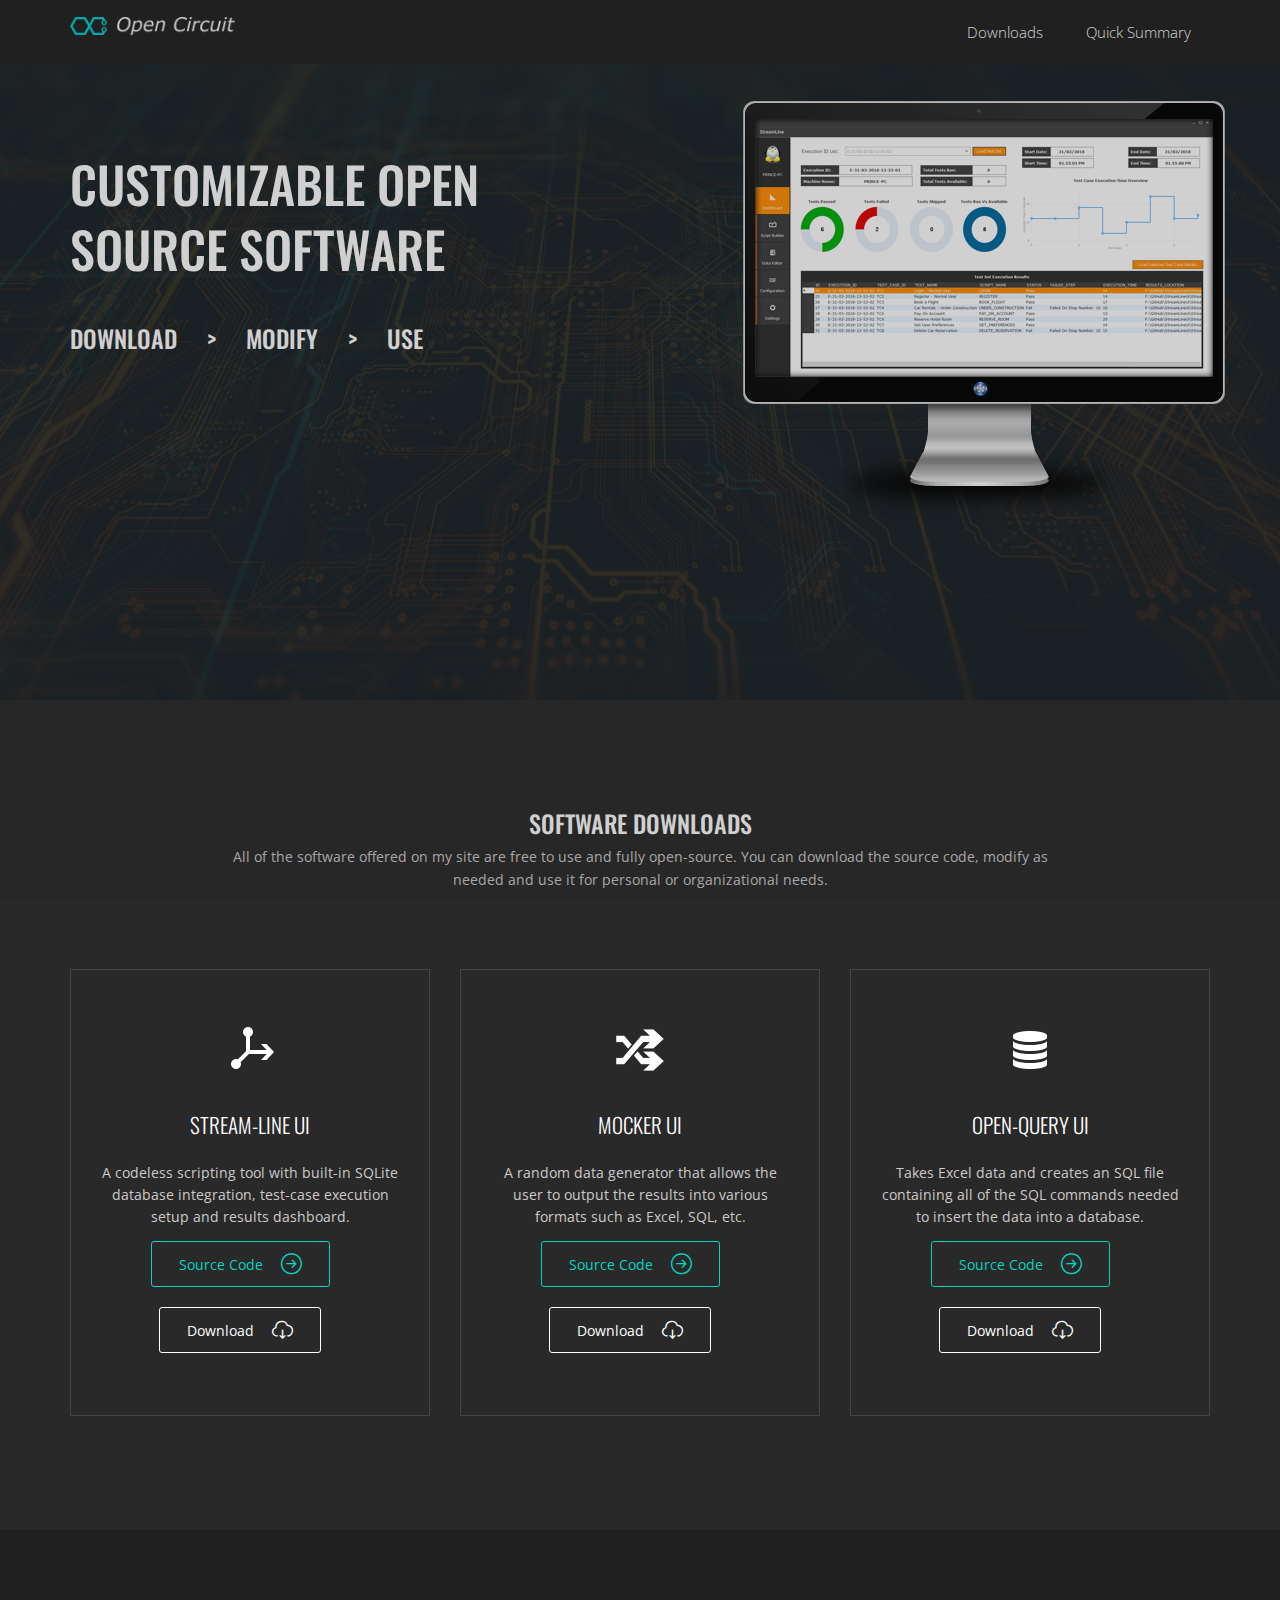
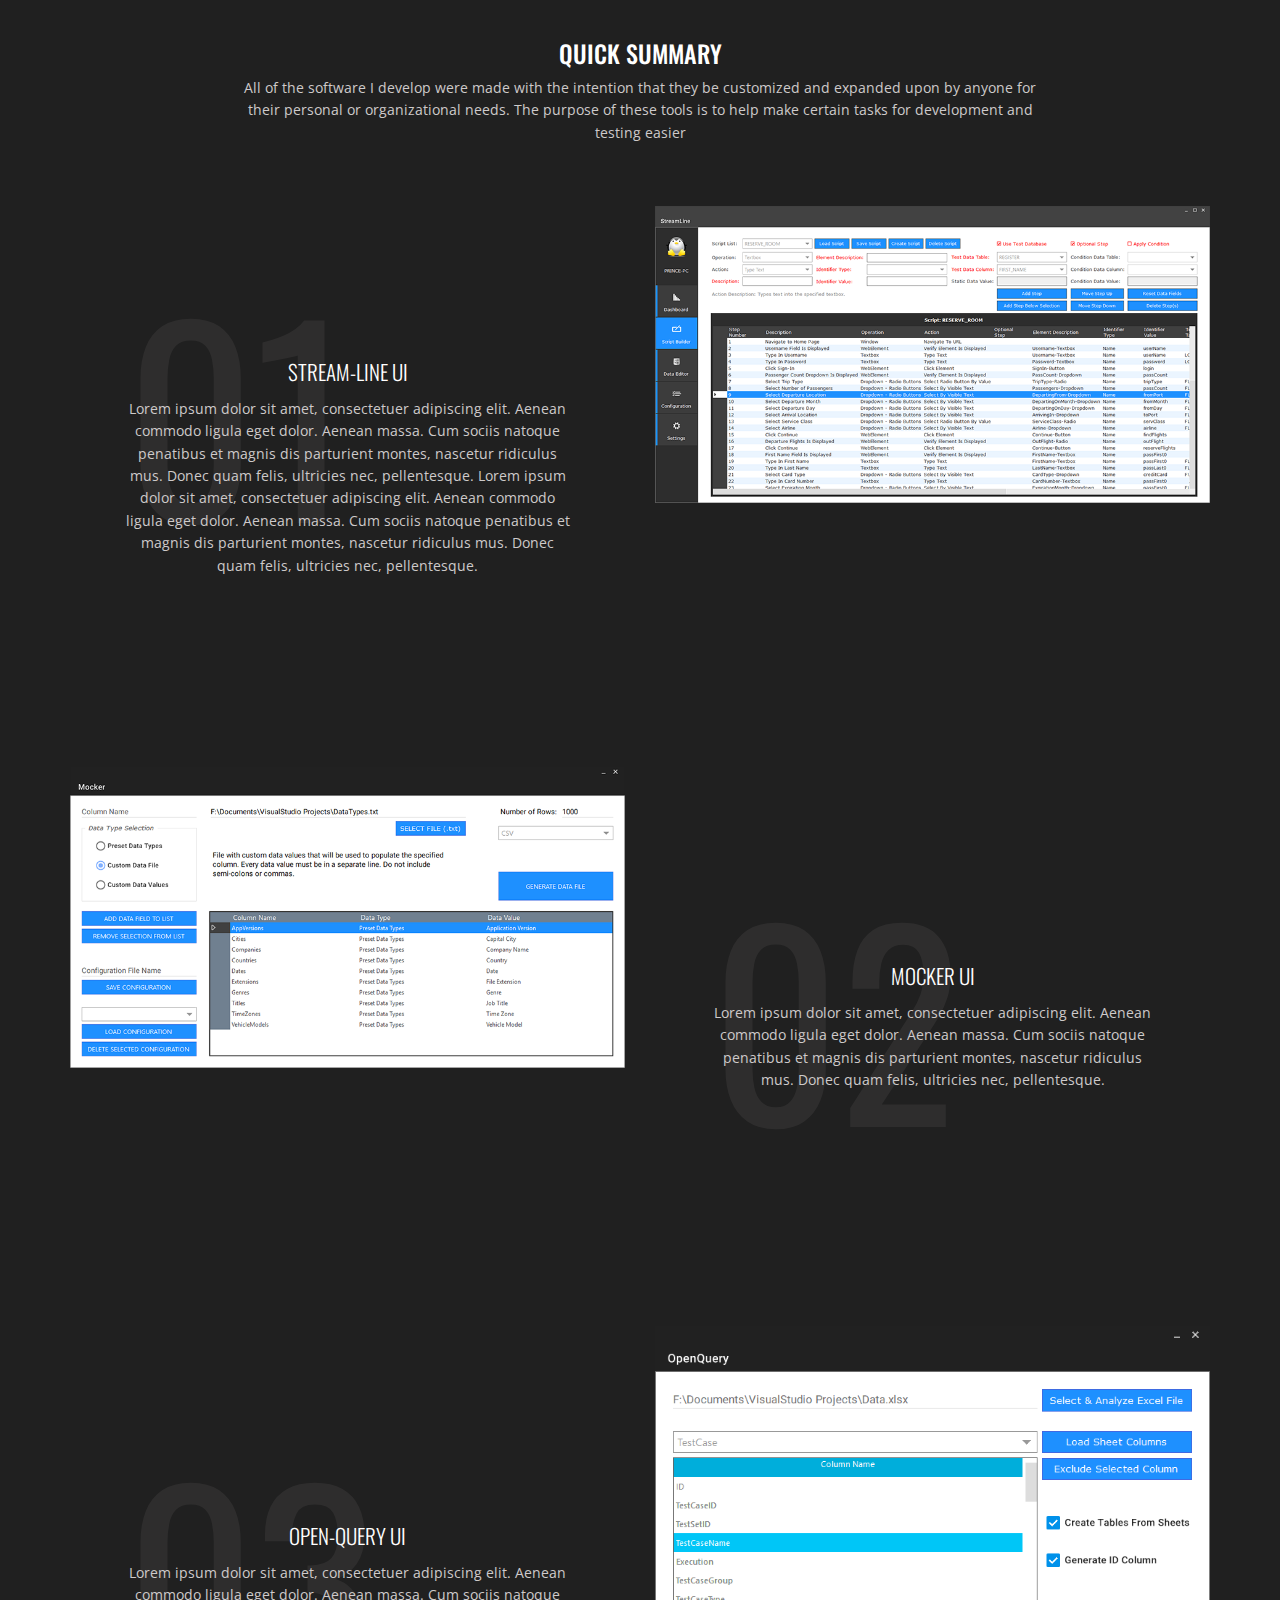
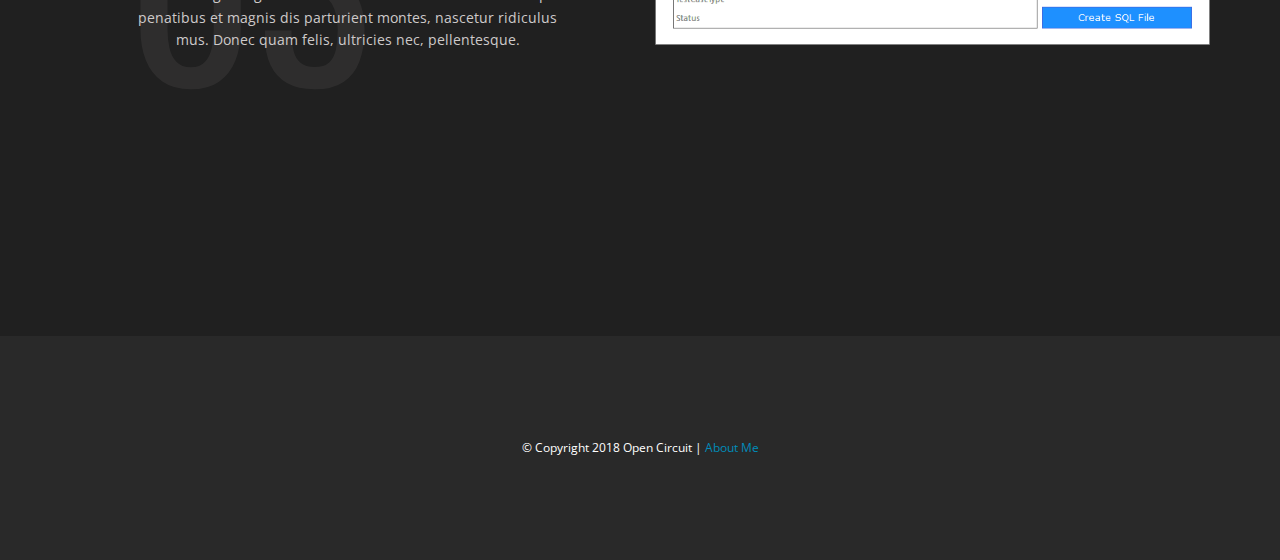
==== commit 98f423b1: "Determine Page Layout Setup" ====
--- a/index.html
+++ b/index.html
@@ -1,21 +1,22 @@
 ﻿<!DOCTYPE html>
 <html>
-<head>
-<meta http-equiv="content-type" content="text/html; charset=utf-8" />
-<title>Bhola App - Responsive Landing Page HTML</title>
-<meta name="viewport" content="width=device-width, initial-scale=1.0, maximum-scale=1.0" />
-<!--[if IE]><meta http-equiv='X-UA-Compatible' content='IE=edge,chrome=1'><![endif]-->
-<!-- Favicone Icon -->
-<link rel="shortcut icon" type="image/x-icon" href="favicon.ico">
-<!-- CSS -->
-<link type="text/css" rel="stylesheet" href="http://fonts.googleapis.com/css?family=Open+Sans:400,300,600,700,800%7COswald:300,400,700%7Clato:400,100,200,300,500">
-<link href="assets/css/bootstrap.min.css" rel="stylesheet" type="text/css">
-<link href="assets/css/simple-line-icons.css" rel="stylesheet" type="text/css">
-<link href="assets/css/style.css" rel="stylesheet" type="text/css">
-</head>
-<body>
-<!-- Start: Preloader section
-        ========================== -->
+    <head>
+        <meta http-equiv="content-type" content="text/html; charset=utf-8" />
+        <title>Open Circuit - Open Source Tools For Everyday Needs</title>
+        <meta name="viewport" content="width=device-width, initial-scale=1.0, maximum-scale=1.0" />
+        <!--[if IE]><meta http-equiv='X-UA-Compatible' content='IE=edge,chrome=1'><![endif]-->
+        <!-- Favicone Icon -->
+        <link rel="shortcut icon" type="image/x-icon" href="assets/favicon.ico">
+        <!-- CSS -->
+        <link type="text/css" rel="stylesheet" href="http://fonts.googleapis.com/css?family=Open+Sans:400,300,600,700,800%7COswald:300,400,700%7Clato:400,100,200,300,500">
+        <link href="assets/css/bootstrap.min.css" rel="stylesheet" type="text/css">
+        <link href="assets/css/simple-line-icons.css" rel="stylesheet" type="text/css">
+        <link href="assets/css/style.css" rel="stylesheet" type="text/css">
+    </head>
+    
+    <body>
+        
+        <!-- Start: Preloader section ========================== -->
         <div id="loader-wrapper" class="loader-wrapper">
             <div class="loader-inner">
                 <div class="ball-scale-multiple">
@@ -25,333 +26,130 @@
                 </div>
             </div>
         </div>
-        <!-- End: Preloader section
-        ========================== -->
-<!-- Site Wraper -->
-<div class="wrapper">
-  <header id="header" class="black-alt-bg header">
-    <div class="container">
-      <div class="row">
-        <div class="col-sm-2">
-          <div class="logo"> <a href="#"><img src="assets/images/logo.png" alt=""></a> </div>
-          <button class="menu visible-xs" id="menu"></button>
+        
+        <!-- Site Wraper -->
+        <div class="wrapper">
+            <header id="header" class="black-alt-bg header">
+                <div class="container">
+                    <div class="row">
+                        <div class="col-sm-2">
+                            <div class="logo"><a href="#" data-rel="#top"><img src="assets/images/logo.png" alt=""></a></div>
+                            <button class="menu visible-xs" id="menu"></button>
+                        </div>
+                        <div class="col-sm-10">
+                            <nav class="navigation">
+                                <ul class="anchor-nav black-dark-bg">
+                                    <li><a href="#" data-rel="#downloads">Downloads</a></li>
+                                    <li><a href="#" data-rel="#quickSummary">Quick Summary</a></li>
+                                </ul>
+                                <!----> 
+                            </nav>
+                        </div>
+                    </div>
+                </div>
+            </header>
+            <section id="top">
+                <div class="shader"></div>
+                <div class="container">
+                    <div class="row">
+                        <div class="col-sm-6 col-md-5 page-title white-color">
+                            <h1>CUSTOMIZABLE OPEN SOURCE SOFTWARE</h1> <br>
+                            <h3>Download &nbsp; &nbsp; &gt; &nbsp; &nbsp; Modify &nbsp; &nbsp; &gt; &nbsp; &nbsp; Use</h3>
+                        </div>
+                        <div class="col-sm-6 col-md-7 hidden-xs phone-holder">
+                            <div class="secondary-phone"><img src="assets/images/dashboard.png" alt=""  ></div>
+                        </div>
+                    </div>
+                </div>
+            </section>
+            <div class="section-first pad-large grey-dark-alt-bg text-center" id="downloads">
+                <div class="container">
+                    <div class="row">
+                        <h3 class="light-weight">Software Downloads</h3>
+                        <p class="pad-sides-15 grey-med margin-bottom pad-bottom-large">All of the software offered on my site are free to use and fully open-source. You can download the source code, modify as needed and use it for personal or organizational needs.</p>
+                    </div>
+                    <div class="row text-center">
+                        <div class="col-sm-4">
+                            <div class="panel-box">
+                                <img alt="" src="assets/images/StreamLineUi-Logo.png">
+                                <h5 class="margin-top margin-bottom">Stream-Line UI</h5>
+                                <p class="grey-med">A codeless scripting tool with built-in SQLite database integration, test-case execution setup and results dashboard.</p>
+                                <a href="https://github.com/opencircuit/StreamLineUi" class="btn btn-sm btn-primary line-btn">Source Code<i class="icon-arrow-right-circle icons"></i> </a>
+                                <a href="assets/projects/StreamLineUi.zip" class="btn btn-sm btn-primary line2-btn">Download<i class="icon-cloud-download icons"></i> </a>
+                            </div>
+                        </div>
+                        <div class="col-sm-4">
+                            <div class="panel-box">
+                                <img alt="" src="assets/images/MockerUi-Logo.png">
+                                <h5 class="margin-top margin-bottom">Mocker UI</h5>
+                                <p class="grey-med">A random data generator that allows the user to output the results into various formats such as Excel, SQL, etc.</p>
+                                <a href="https://github.com/opencircuit/MockerUi" class="btn btn-sm btn-primary line-btn">Source Code<i class="icon-arrow-right-circle icons"></i> </a>
+                                <a href="assets/projects/MockerUi.zip" class="btn btn-sm btn-primary line2-btn">Download<i class="icon-cloud-download icons"></i> </a>
+                            </div>
+                        </div>
+                        <div class="col-sm-4">
+                            <div class="panel-box">
+                                <img alt="" src="assets/images/OpenQueryUi-Logo.png">
+                                <h5 class="margin-top margin-bottom">Open-Query UI</h5>
+                                <p class="grey-med">Takes Excel data and creates an SQL file containing all of the SQL commands needed to insert the data into a database.</p>
+                                <a href="https://github.com/opencircuit/OpenQueryUi" class="btn btn-sm btn-primary line-btn">Source Code<i class="icon-arrow-right-circle icons"></i> </a>
+                                <a href="assets/projects/OpenQueryUi.zip" class="btn btn-sm btn-primary line2-btn">Download<i class="icon-cloud-download icons"></i> </a>
+                            </div>
+                        </div>
+                    </div>
+                </div>
+            </div>
+            <div class="pad-large black-alt-bg text-center active" id="quickSummary">
+                <div class="container">
+                    <div class="row">
+                        <h3 class="light-weight">Quick Summary</h3>
+                        <p class="pad-sides-15 grey-med">All of the software I develop were made with the intention that they be customized and expanded upon by anyone for their personal or organizational needs. The purpose of these tools is to help make certain tasks for development and testing easier</p>
+                    </div>
+                    <div class="row pad-top-large">
+                        <div class="col-sm-6">
+                            <div class="table-block">
+                                <div data-title="01" class="title-heading vertical-align">
+                                    <h5>Stream-Line UI</h5>
+                                    <p class="grey-med">Lorem ipsum dolor sit amet, consectetuer adipiscing elit. Aenean commodo ligula eget dolor. Aenean massa. Cum sociis natoque penatibus et magnis dis parturient montes, nascetur ridiculus mus. Donec quam felis, ultricies nec, pellentesque. Lorem ipsum dolor sit amet, consectetuer adipiscing elit. Aenean commodo ligula eget dolor. Aenean massa. Cum sociis natoque penatibus et magnis dis parturient montes, nascetur ridiculus mus. Donec quam felis, ultricies nec, pellentesque.</p>
+                                </div>
+                            </div>
+                        </div>
+                        <div class="col-sm-6"> <img alt="" src="assets/images/StreamLineUi.png"> </div>
+                    </div>
+                    <div class="row pad-top-large">
+                        <div class="col-sm-6 col-sm-push-6">
+                            <div class="table-block">
+                                <div  data-title="02" class="title-heading vertical-align">
+                                    <h5>Mocker UI</h5>
+                                    <p class="grey-med">Lorem ipsum dolor sit amet, consectetuer adipiscing elit. Aenean commodo ligula eget dolor. Aenean massa. Cum sociis natoque penatibus et magnis dis parturient montes, nascetur ridiculus mus. Donec quam felis, ultricies nec, pellentesque.</p>
+                                </div>
+                            </div>
+                        </div>
+                        <div class="col-sm-6 col-sm-pull-6"> <img alt="" src="assets/images/MockerUi.png"></div>
+                    </div>
+                    <div class="row pad-top-large">
+                        <div class="col-sm-6">
+                            <div class="table-block">
+                                <div  data-title="03" class="title-heading vertical-align">
+                                    <h5>Open-Query UI</h5>
+                                    <p class="grey-med">Lorem ipsum dolor sit amet, consectetuer adipiscing elit. Aenean commodo ligula eget dolor. Aenean massa. Cum sociis natoque penatibus et magnis dis parturient montes, nascetur ridiculus mus. Donec quam felis, ultricies nec, pellentesque.</p>
+                                </div>
+                            </div>
+                        </div>
+                        <div class="col-sm-6"> <img alt="" src="assets/images/OpenQueryUi.PNG"> </div>
+                    </div>
+                </div>
+            </div>
+            
+            <!--  Footer-->
+            <div class="section-first pad-large grey-dark-alt-bg text-center  text-center foot-content mb-50">
+                <span class="copy-right dis-blk">© Copyright 2018 Open Circuit | <a href="assets/projects/OpenQueryUi.zip" class="mt-0">About Me</a></span>
+            </div>
         </div>
-        <div class="col-sm-10">
-          <nav class="navigation">
-            <ul class="anchor-nav black-dark-bg">
-              <li><a href="#" data-rel="#about">About</a></li>
-              <li><a href="#" data-rel="#work">How it works</a></li>
-              <li><a href="#" data-rel="#team" >Team</a></li>
-              <li><a href="#" data-rel="#feature">Feature</a></li>
-            </ul>
-            <!----> 
-          </nav>
-        </div>
-      </div>
-    </div>
-  </header>
-  <section id="top">
-    <div class="shader"></div>
-    <div class="container">
-      <div class="row">
-        <div class="col-sm-6 col-md-5 page-title white-color">
-          <h1>Presenting your app was never easy...<br>
-            Until now</h1>
-          <h3>Now on the App Store and Play Store</h3>
-          <div class="btn-wrap pad-top-large"> <a href="#" class="btn btn-sm btn-primary line-btn"> View more <i class="icon-arrow-right-circle icons"></i> </a> <a href="StreamLine_Release.zip"  class="btn btn-sm btn-primary line2-btn"> Download <i class="icon-cloud-download icons"></i> </a> </div>
-        </div>
-        <div class="col-sm-6 col-md-7 hidden-xs phone-holder">
-          <div class="secondary-phone"><img src="assets/images/5.png" alt=""  ></div>
-        </div>
-      </div>
-    </div>
-  </section>
-  <div class="section-first pad-large grey-dark-alt-bg text-center" id="about">
-    <div class="container">
-      <div class="row">
-        <h3 class="light-weight">About</h3>
-        <p class="pad-sides-15 grey-med margin-bottom pad-bottom-large">Lorem ipsum dolor sit amet,consectetur adipiscing adipiscing elit. Suspendisse viverra mauris.</p>
-      </div>
-      <div class="row text-center">
-        <div class="col-sm-4">
-          <div class="panel-box"> <i class="icon-energy icon-size"></i>
-            <h5 class="margin-top margin-bottom">Developer Tools</h5>
-            <p class="grey-med">Lorem ipsum dolor sit amet,consectetur adipiscing adipiscing elit. Suspendisse viverra mauris.</p>
-			<a class="pad-bottom" href="#" >Read More</a> </div>
-			<a href="#"  class="btn btn-sm btn-primary line2-btn"> Download <i class="icon-cloud-download icons"></i> </a>
-        </div>
-        <div class="col-sm-4">
-          <div class="panel-box"> <i class="icon-cloud-download icon-size"></i>
-            <h5 class="margin-top margin-bottom">download Tools</h5>
-            <p class="grey-med">Lorem ipsum dolor sit amet,consectetur adipiscing adipiscing elit. Suspendisse viverra mauris.</p>
-            <a class="pad-bottom" href="#" >Read More</a> </div>
-			<a href="#"  class="btn btn-sm btn-primary line2-btn"> Download <i class="icon-cloud-download icons"></i> </a>
-        </div>
-        <div class="col-sm-4">
-          <div class="panel-box"> <i class="icon-layers icon-size"></i>
-            <h5 class="margin-top margin-bottom">App Builder</h5>
-            <p class="grey-med"> Lorem ipsum dolor sit amet,consectetur adipiscing adipiscing elit. Suspendisse viverra mauris.</p>
-            <a class="pad-bottom" href="#" >Read More</a> </div>
-			<a href="#"  class="btn btn-sm btn-primary line2-btn"> Download <i class="icon-cloud-download icons"></i> </a>
-        </div>
-		<div class="col-sm-4">
-          <div class="panel-box"> <i class="glyphicon glyphicon-cloud-upload icon-size"></i>
-            <h5 class="margin-top margin-bottom">App Builder</h5>
-            <p class="grey-med"> Lorem ipsum dolor sit amet,consectetur adipiscing adipiscing elit. Suspendisse viverra mauris.</p>
-            <a class="pad-bottom" href="#" >Read More</a> </div>
-			<a href="#"  class="btn btn-sm btn-primary line2-btn"> Download <i class="icon-cloud-download icons"></i> </a>
-        </div>
-      </div>
-    </div>
-  </div>
-  <div class="pad-large black-alt-bg text-center active" id="work">
-    <div class="container">
-      <div class="row">
-        <h3 class="light-weight">How it works</h3>
-        <p class="pad-sides-15 grey-med">Lorem ipsum dolor sit amet,consectetur adipiscing adipiscing elit. Suspendisse viverra mauris.</p>
-      </div>
-      <div class="row pad-top-large">
-        <div class="col-sm-6">
-          <div class="table-block">
-            <div  data-title="01" class="title-heading vertical-align">
-              <h5>Step one</h5>
-              <p class="grey-med">Lorem ipsum dolor sit amet, consectetuer adipiscing elit. Aenean commodo ligula eget dolor. Aenean massa. Cum sociis natoque penatibus et magnis dis parturient montes, nascetur ridiculus mus. Donec quam felis, ultricies nec, pellentesque.</p>
-              <a href="#">View link</a> </div>
-          </div>
-        </div>
-        <div class="col-sm-6"> <img alt="" src="assets/images/4.png"> </div>
-      </div>
-      <div class="row pad-top-large">
-        <div class="col-sm-6 col-sm-push-6">
-          <div class="table-block">
-            <div  data-title="02" class="title-heading vertical-align">
-              <h5>Step Two</h5>
-              <p class="grey-med">Lorem ipsum dolor sit amet, consectetuer adipiscing elit. Aenean commodo ligula eget dolor. Aenean massa. Cum sociis natoque penatibus et magnis dis parturient montes, nascetur ridiculus mus. Donec quam felis, ultricies nec, pellentesque.</p>
-              <a href="#">View link</a> </div>
-          </div>
-        </div>
-        <div class="col-sm-6 col-sm-pull-6"> <img alt="" src="assets/images/2.png"></div>
-      </div>
-      <div class="row pad-top-large">
-        <div class="col-sm-6">
-          <div class="table-block">
-            <div  data-title="03" class="title-heading vertical-align">
-              <h5>Step Three</h5>
-              <p class="grey-med">Lorem ipsum dolor sit amet, consectetuer adipiscing elit. Aenean commodo ligula eget dolor. Aenean massa. Cum sociis natoque penatibus et magnis dis parturient montes, nascetur ridiculus mus. Donec quam felis, ultricies nec, pellentesque.</p>
-              <a href="#">View link</a> </div>
-          </div>
-        </div>
-        <div class="col-sm-6"> <img alt="" src="assets/images/2.png"> </div>
-      </div>
-      <div class="row pad-top-large">
-        <div class="col-sm-6 col-sm-push-6">
-          <div class="table-block">
-           <div  data-title="04" class="title-heading vertical-align">
-              <h5>Step Four</h5>
-               <p class="grey-med">Lorem ipsum dolor sit amet, consectetuer adipiscing elit. Aenean commodo ligula eget dolor. Aenean massa. Cum sociis natoque penatibus et magnis dis parturient montes, nascetur ridiculus mus. Donec quam felis, ultricies nec, pellentesque.</p>
-              <a href="#">View link</a> </div>
-          </div>
-        </div>
-        <div class="col-sm-6 col-sm-pull-6"> <img alt="" src="assets/images/5.png"> </div>
-      </div>
-    </div>
-  </div>
-  <section class="pad-large black-alt-bg mobile-bg  text-center">
-    <div class="container">
-      <div class="pad-bottom-large">
-        <h3 class="light-weight">DOWNLOAD App</h3>
-        <p class="pad-sides-15">Lorem ipsum dolor sit amet,consectetur adipiscing adipiscing elit. Suspendisse viverra mauris.</p>
-      </div>
-      <div class="row pad-bottom-large">
-        <div class="col-sm-8 col-sm-offset-2"> <img alt="" src="assets/images/6.png"> </div>
-      </div>
-      <div class="row text-center">
-        <p class="blue-title">FREE DOWNLOAD</p>
-      </div>
-      <div class="row  pad-bottom-large">
-        <div class="apps-box text-center"> 
-        <a href="#" class="btn std-btn btn-primary line-btn"> Apple App Store <i class="icon-cloud-download icons"></i></a> 
-        <a href="#"  class="btn std-btn btn-primary line2-btn"> Google Play <i class="icon-cloud-download icons"></i> </a> 
-        <a href="#"  class="btn std-btn btn-primary line2-btn"> Windows App Store <i class="icon-cloud-download icons"></i></a> </div>
-      </div>
-    </div>
-  </section>
-  
-  <!-- Team -->
-  <section class="team-wrap team-wrap  pad-top grey-dark-alt-bg text-center" id="team">
-    <div class="container-fluid">
-      <div class="row">
-        <h3 class="light-weight">Team</h3>
-        <p class="pad-sides-15 grey-med pad-bottom-large">Lorem ipsum dolor sit amet,consectetur adipiscing adipiscing elit. Suspendisse viverra mauris.</p>
-      </div>
-      <div class="row">
-        <div class="col-sm-12 col-md-6 no-gutter ">
-          <div class="team-block">
-            <figure> <img src="assets/images/team5.png" alt="team1"> </figure>
-            <div class="team-info-block">
-              <h4>David john</h4>
-              <strong>Designer</strong>
-              <p>Lorem ipsum dolor sit amet,consectetur adipiscing adipiscing elit. viverra mauris. </p>
-              <a href="#" class="cont-email"><i class="icon-envelope"></i>Info@landing.ui</a> </div>
-          </div>
-        </div>
-        <div class="col-sm-12 col-md-6 no-gutter">
-          <div class="team-block">
-            <figure> <img src="assets/images/team5.png" alt="team2"> </figure>
-            <div class="team-info-block grey-dark-alt-bg">
-              <h4>brock victor</h4>
-              <strong>Chief</strong>
-              <p>Lorem ipsum dolor sit amet,consectetur adipiscing adipiscing elit. viverra mauris. </p>
-              <a href="#" class="cont-email"><i class="icon-envelope"></i>Info@landing.ui</a> </div>
-          </div>
-        </div>
-      </div>
-      <div class="row">
-        <div class="col-sm-12 col-md-6 no-gutter">
-          <div class="team-block team-block-rev">
-            <figure> <img src="assets/images/team5.png" alt="team3"> </figure>
-            <div class="team-info-block grey-dark-alt-bg txt-right">
-              <h4>Reo gell</h4>
-              <strong>ceo</strong>
-              <p>Lorem ipsum dolor sit amet,consectetur adipiscing adipiscing elit. viverra mauris. </p>
-              <a href="#" class="cont-email"><i class="icon-envelope"></i>Info@landing.ui</a> </div>
-          </div>
-        </div>
-        <div class="col-sm-12 col-md-6 no-gutter">
-          <div class="team-block team-block-rev">
-            <figure> <img src="assets/images/team5.png" alt="team4"> </figure>
-            <div class="team-info-block txt-right">
-              <h4>Smith John</h4>
-              <strong>developer</strong>
-              <p> Every year more than four million traffic lights use an estimated three billion </p>
-              <a href="#" class="cont-email"><i class="icon-envelope"></i>Info@landing.ui</a> </div>
-          </div>
-        </div>
-      </div>
-      <div class="row">
-        <div class="col-sm-12 col-md-6 no-gutter">
-          <div class="team-block">
-            <figure> <img src="assets/images/team5.png" alt="team5"> </figure>
-            <div class="team-info-block">
-              <h4>Lio Mortin</h4>
-              <strong>Designer</strong>
-              <p>Lorem ipsum dolor sit amet,consectetur adipiscing adipiscing elit. viverra mauris. </p>
-              <a href="#" class="cont-email"><i class="icon-envelope"></i>Info@landing.ui</a> </div>
-          </div>
-        </div>
-        <div class="col-sm-12 col-md-6 no-gutter">
-          <div class="team-block">
-            <figure> <img src="assets/images/team5.png" alt="team6"> </figure>
-            <div class="team-info-block grey-dark-alt-bg">
-              <h4>Steve Lee</h4>
-              <strong>Chief</strong>
-              <p>Lorem ipsum dolor sit amet,consectetur adipiscing adipiscing elit. viverra mauris. </p>
-              <a href="#" class="cont-email"><i class="icon-envelope"></i>Info@landing.ui</a> </div>
-          </div>
-        </div>
-      </div>
-    </div>
-  </section>
-  <!--===========-->
-  
-  <section class="pad-large black-alt-bg text-center" id="feature">
-    <div class="container">
-      <div class="row">
-        <h3 class="light-weight">Feature</h3>
-        <p class="pad-sides-15 grey-med margin-bottom-large">Far beyond your typical auth solution.</p>
-      </div>
-      <div class="row text-center">
-        <div class="col-sm-6 col-md-3">
-          <div class="panel-box">
-            <div class="vertical-align">
-              <h5>CLEAN DESIGN</h5>
-              <p class="grey-med">Lorem ipsum dolor sit,consectetur adipiscing adipiscing elit.</p>
-            </div>
-          </div>
-        </div>
-        <div class="col-sm-6 col-md-3">
-          <div class="panel-box">
-            <div class="vertical-align">
-              <h5>54 LANGUAGES</h5>
-              <p class="grey-med">Lorem ipsum dolor sit,consectetur adipiscing adipiscing elit.</p>
-            </div>
-          </div>
-        </div>
-        <div class="col-sm-6 col-md-3">
-          <div class="panel-box">
-            <div class="vertical-align">
-              <h5>SEO Ready</h5>
-              <p class="grey-med">Lorem ipsum dolor sit,consectetur adipiscing adipiscing elit.</p>
-            </div>
-          </div>
-        </div>
-        <div class="col-sm-6 col-md-3">
-          <div class="panel-box">
-            <div class="vertical-align">
-              <h5>FREE UPDATE</h5>
-              <p class="grey-med">Lorem ipsum dolor sit,consectetur adipiscing adipiscing elit.</p>
-            </div>
-          </div>
-        </div>
-      </div>
-      <div class="row text-center">
-        <div class="col-sm-6 col-md-3">
-          <div class="panel-box">
-            <div class="vertical-align">
-              <h5>FAST CONNECT</h5>
-              <p class="grey-med">Lorem ipsum dolor sit,consectetur adipiscing adipiscing elit.</p>
-            </div>
-          </div>
-        </div>
-        <div class="col-sm-6 col-md-3">
-          <div class="panel-box">
-            <div class="vertical-align">
-              <h5>Push</h5>
-              <p class="grey-med">Lorem ipsum dolor sit,consectetur adipiscing adipiscing elit.</p>
-            </div>
-          </div>
-        </div>
-        <div class="col-sm-6 col-md-3">
-          <div class="panel-box">
-            <div class="vertical-align">
-              <h5>Security SUPPORTERS</h5>
-              <p class="grey-med">Lorem ipsum dolor sit,consectetur adipiscing adipiscing elit.</p>
-            </div>
-          </div>
-        </div>
-        <div class="col-sm-6 col-md-3">
-          <div class="panel-box">
-            <div class="vertical-align">
-              <h5>Responsive</h5>
-              <p class="grey-med">Lorem ipsum dolor sit,consectetur adipiscing adipiscing elit.</p>
-            </div>
-          </div>
-        </div>
-      </div>
-    </div>
-  </section>
-  
-  <!--  Footer-->
-  <div class="section-first pad-large grey-dark-alt-bg text-center  text-center foot-content mb-50">
-    <div class="container">
-      <ul class="social-links footer-social-link">
-        <li> <a href="#" class="mt-0">Impressum</a> </li>
-        <li> <a href="#" class="mt-0">Privacy Policy</a> </li>
-        <li> <a href="#" class="mt-0">Term of Use</a> </li>
-      </ul>
-      <span class="copy-right dis-blk">© Copyright 2016 BholaApp <span></span> Power by Theembazaar</span>
-      <ul class="social-links">
-        <li> <a class="icon-social-facebook" href="#"></a> </li>
-        <li> <a class="icon-social-twitter" href="#"></a> </li>
-        <li> <a class="icon-social-google" href="#"></a> </li>
-        <li> <a class="icon-social-pinterest" href="#"></a> </li>
-        <li> <a class="icon-social-instagram" href="#"></a> </li>
-      </ul>
-    </div>
-  </div>
-</div>
-<!-- Site Wraper End --> 
-<script src="assets/js/jquery-1.12.4.min.js" type="text/javascript"></script> 
-<script src="assets/js/custom.js" type="text/javascript"></script>
-</body>
+        
+        <!-- Site Wraper End --> 
+        <script src="assets/js/jquery-1.12.4.min.js" type="text/javascript"></script> 
+        <script src="assets/js/custom.js" type="text/javascript"></script>
+        
+    </body>
 </html>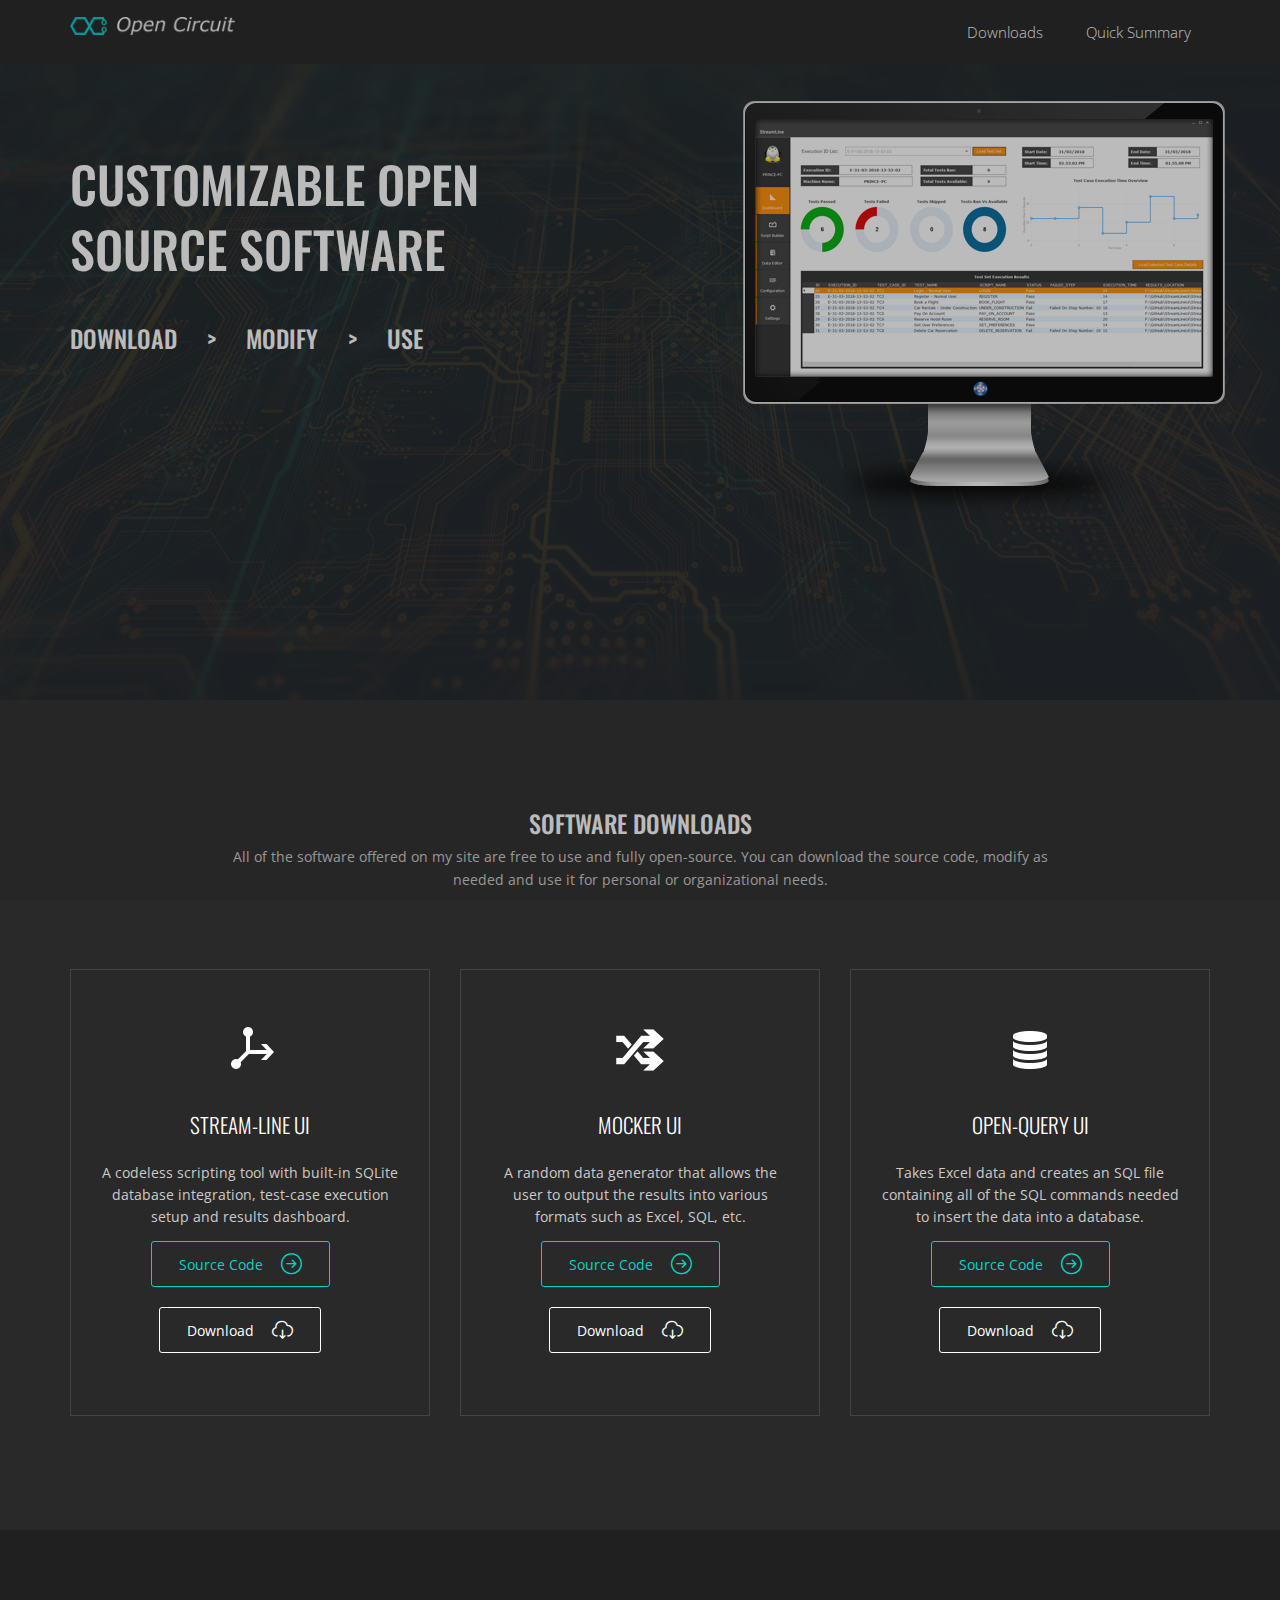
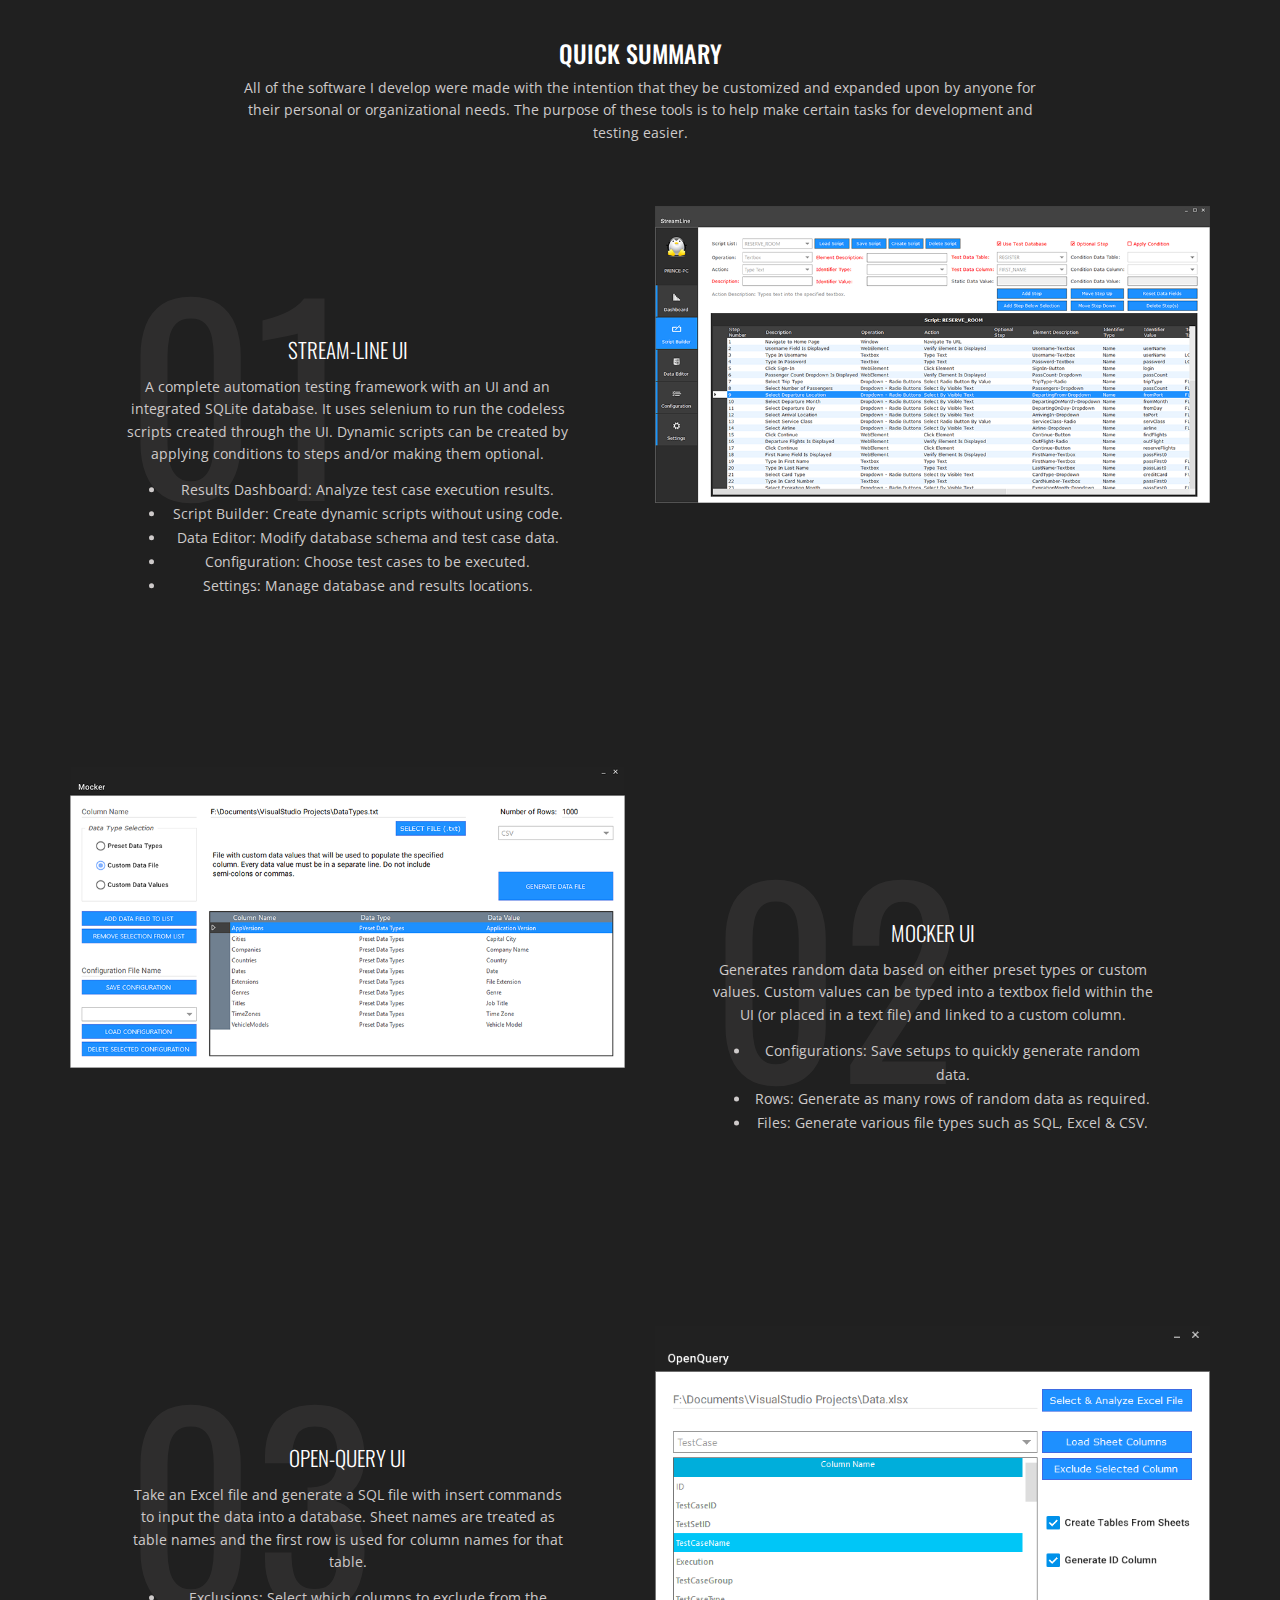
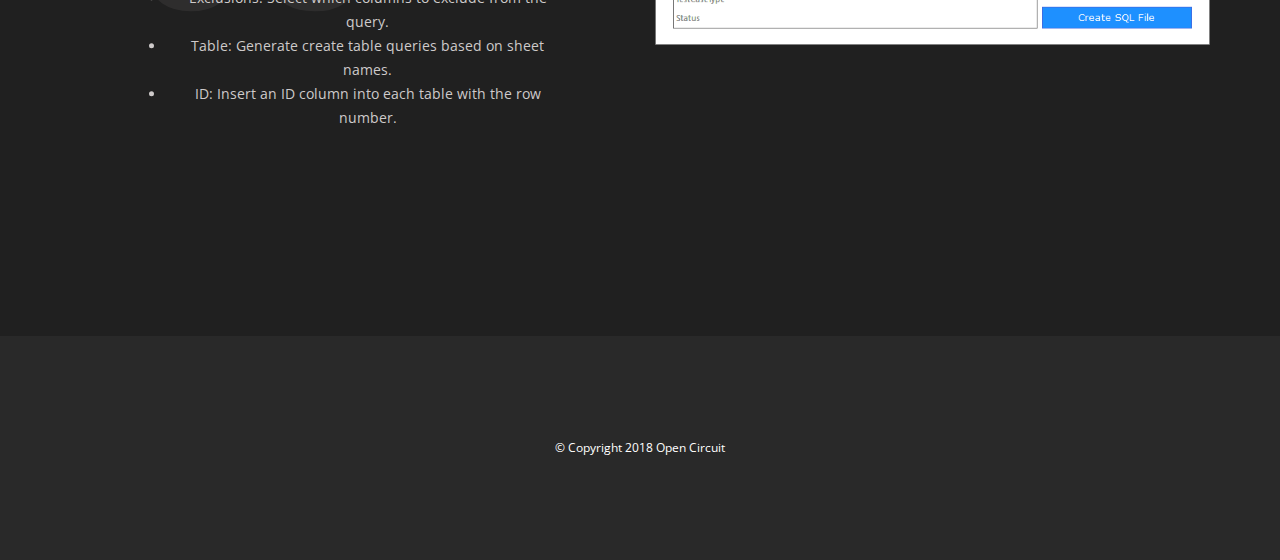
==== commit 70aab9ff: "Release Version 1.0" ====
--- a/index.html
+++ b/index.html
@@ -101,49 +101,71 @@
             </div>
             <div class="pad-large black-alt-bg text-center active" id="quickSummary">
                 <div class="container">
+                    
                     <div class="row">
                         <h3 class="light-weight">Quick Summary</h3>
-                        <p class="pad-sides-15 grey-med">All of the software I develop were made with the intention that they be customized and expanded upon by anyone for their personal or organizational needs. The purpose of these tools is to help make certain tasks for development and testing easier</p>
+                        <p class="pad-sides-15 grey-med">All of the software I develop were made with the intention that they be customized and expanded upon by anyone for their personal or organizational needs. The purpose of these tools is to help make certain tasks for development and testing easier.</p>
                     </div>
+                    
                     <div class="row pad-top-large">
                         <div class="col-sm-6">
                             <div class="table-block">
                                 <div data-title="01" class="title-heading vertical-align">
                                     <h5>Stream-Line UI</h5>
-                                    <p class="grey-med">Lorem ipsum dolor sit amet, consectetuer adipiscing elit. Aenean commodo ligula eget dolor. Aenean massa. Cum sociis natoque penatibus et magnis dis parturient montes, nascetur ridiculus mus. Donec quam felis, ultricies nec, pellentesque. Lorem ipsum dolor sit amet, consectetuer adipiscing elit. Aenean commodo ligula eget dolor. Aenean massa. Cum sociis natoque penatibus et magnis dis parturient montes, nascetur ridiculus mus. Donec quam felis, ultricies nec, pellentesque.</p>
+                                    <p class="grey-med">A complete automation testing framework with an UI and an integrated SQLite database. It uses selenium to run the codeless scripts created through the UI. Dynamic scripts can be created by applying conditions to steps and/or making them optional.</p>
+                                    <ul>
+                                        <li class="grey-med">Results Dashboard: Analyze test case execution results.</li>
+                                        <li class="grey-med">Script Builder: Create dynamic scripts without using code.</li>
+                                        <li class="grey-med">Data Editor: Modify database schema and test case data.</li>
+                                        <li class="grey-med">Configuration: Choose test cases to be executed.</li>
+                                        <li class="grey-med">Settings: Manage database and results locations.</li>
+                                    </ul>
                                 </div>
                             </div>
                         </div>
                         <div class="col-sm-6"> <img alt="" src="assets/images/StreamLineUi.png"> </div>
                     </div>
+                    
                     <div class="row pad-top-large">
                         <div class="col-sm-6 col-sm-push-6">
                             <div class="table-block">
                                 <div  data-title="02" class="title-heading vertical-align">
                                     <h5>Mocker UI</h5>
-                                    <p class="grey-med">Lorem ipsum dolor sit amet, consectetuer adipiscing elit. Aenean commodo ligula eget dolor. Aenean massa. Cum sociis natoque penatibus et magnis dis parturient montes, nascetur ridiculus mus. Donec quam felis, ultricies nec, pellentesque.</p>
+                                    <p class="grey-med">Generates random data based on either preset types or custom values. Custom values can be typed into a textbox field within the UI (or placed in a text file) and linked to a custom column.</p>
+                                    <ul>
+                                        <li class="grey-med">Configurations: Save setups to quickly generate random data.</li>
+                                        <li class="grey-med">Rows: Generate as many rows of random data as required.</li>
+                                        <li class="grey-med">Files: Generate various file types such as SQL, Excel &amp; CSV.</li>
+                                    </ul>
                                 </div>
                             </div>
                         </div>
                         <div class="col-sm-6 col-sm-pull-6"> <img alt="" src="assets/images/MockerUi.png"></div>
                     </div>
+                    
                     <div class="row pad-top-large">
                         <div class="col-sm-6">
                             <div class="table-block">
                                 <div  data-title="03" class="title-heading vertical-align">
                                     <h5>Open-Query UI</h5>
-                                    <p class="grey-med">Lorem ipsum dolor sit amet, consectetuer adipiscing elit. Aenean commodo ligula eget dolor. Aenean massa. Cum sociis natoque penatibus et magnis dis parturient montes, nascetur ridiculus mus. Donec quam felis, ultricies nec, pellentesque.</p>
+                                    <p class="grey-med">Take an Excel file and generate a SQL file with insert commands to input the data into a database. Sheet names are treated as table names and the first row is used for column names for that table.</p>
+                                    <ul>
+                                        <li class="grey-med">Exclusions: Select which columns to exclude from the query.</li>
+                                        <li class="grey-med">Table: Generate create table queries based on sheet names.</li>
+                                        <li class="grey-med">ID: Insert an ID column into each table with the row number.</li>
+                                    </ul>
                                 </div>
                             </div>
                         </div>
                         <div class="col-sm-6"> <img alt="" src="assets/images/OpenQueryUi.PNG"> </div>
                     </div>
+                    
                 </div>
             </div>
             
             <!--  Footer-->
             <div class="section-first pad-large grey-dark-alt-bg text-center  text-center foot-content mb-50">
-                <span class="copy-right dis-blk">© Copyright 2018 Open Circuit | <a href="assets/projects/OpenQueryUi.zip" class="mt-0">About Me</a></span>
+                <span class="copy-right dis-blk">© Copyright 2018 Open Circuit</span>
             </div>
         </div>
         
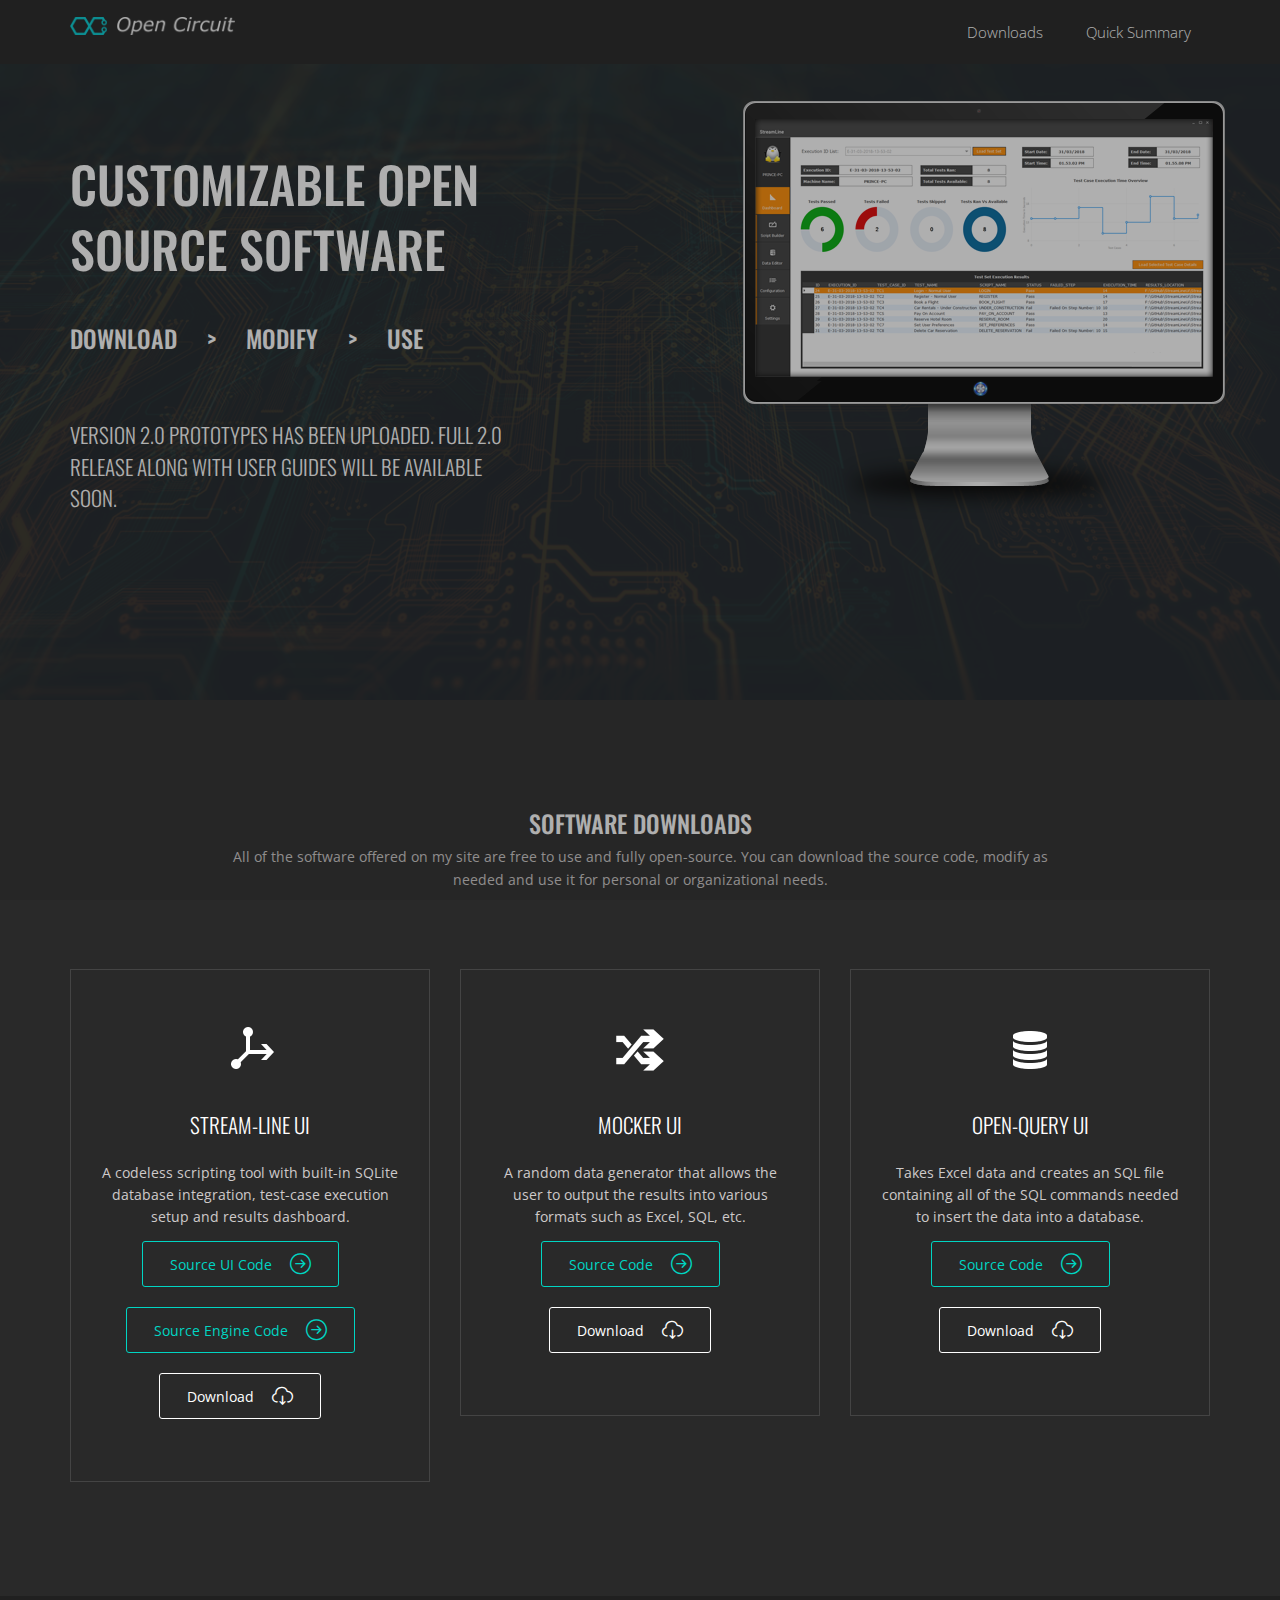
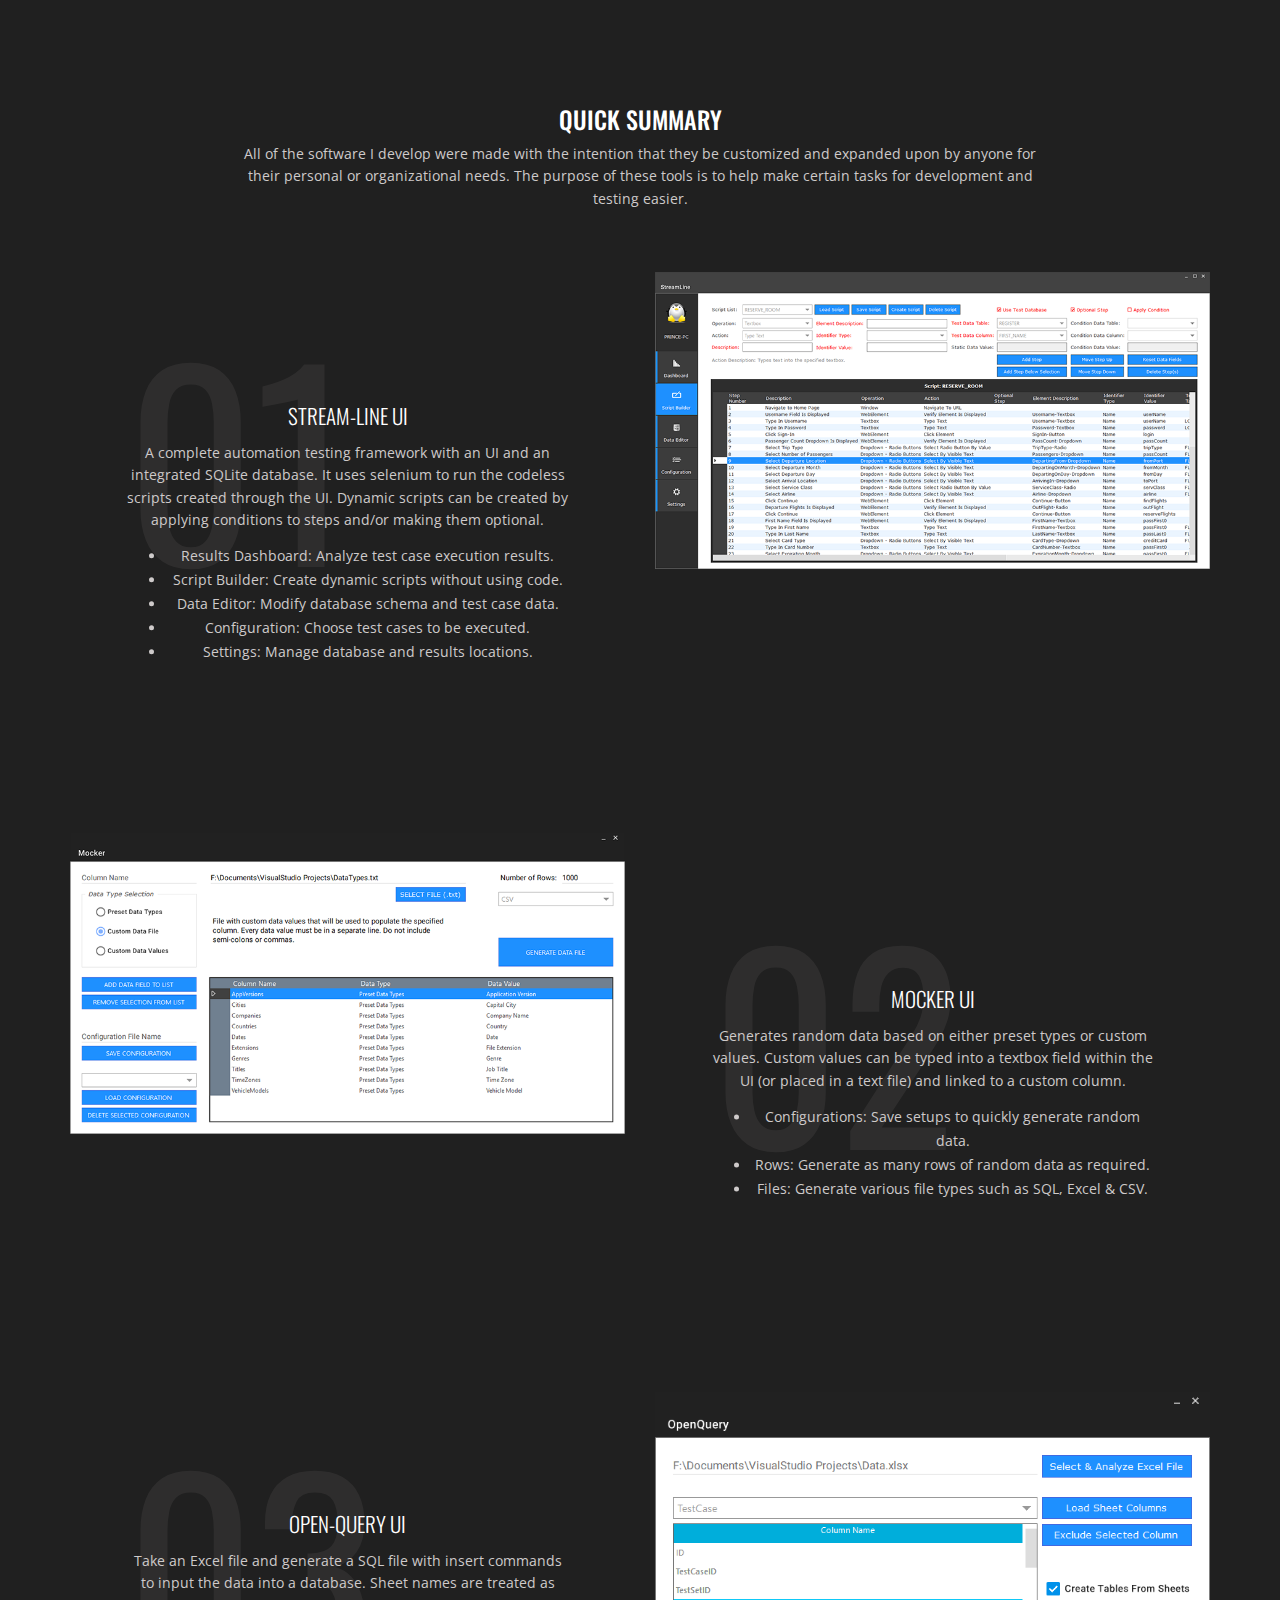
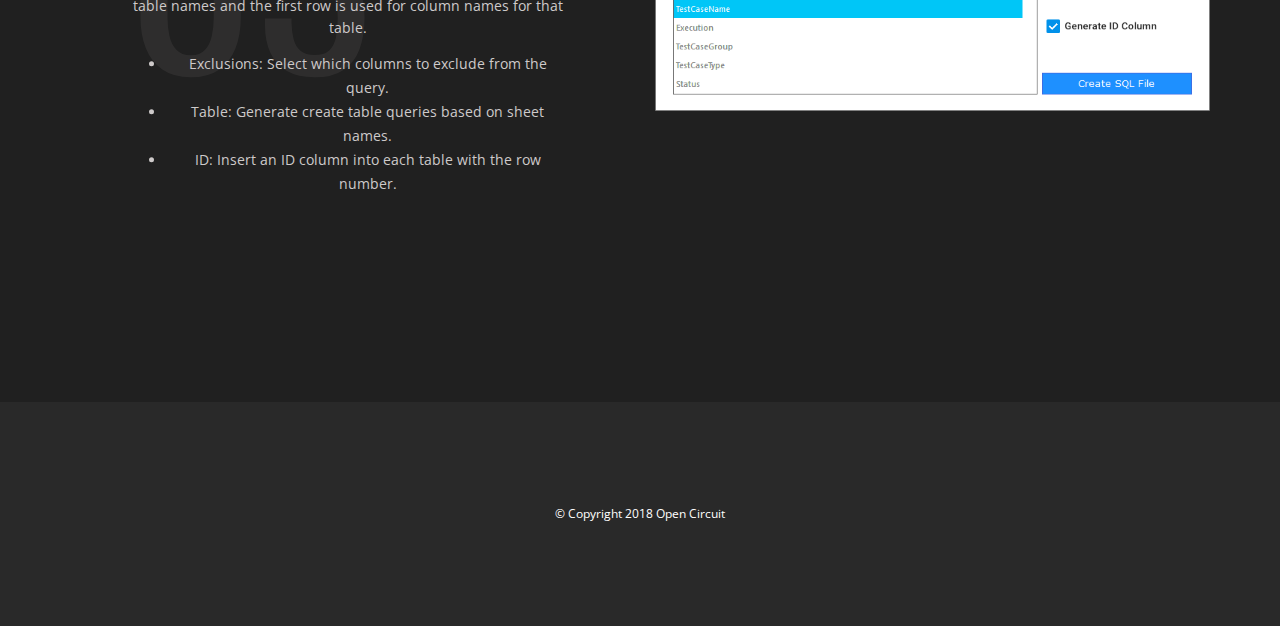
==== commit 0538978f: "Release Version 2.0 - Prototype" ====
--- a/index.html
+++ b/index.html
@@ -54,7 +54,8 @@
                     <div class="row">
                         <div class="col-sm-6 col-md-5 page-title white-color">
                             <h1>CUSTOMIZABLE OPEN SOURCE SOFTWARE</h1> <br>
-                            <h3>Download &nbsp; &nbsp; &gt; &nbsp; &nbsp; Modify &nbsp; &nbsp; &gt; &nbsp; &nbsp; Use</h3>
+                            <h3>Download &nbsp; &nbsp; &gt; &nbsp; &nbsp; Modify &nbsp; &nbsp; &gt; &nbsp; &nbsp; Use</h3> <br> <br>
+                            <h5><font color="white">Version 2.0 prototypes has been uploaded. Full 2.0 release along with user guides will be available soon.</font></h5>
                         </div>
                         <div class="col-sm-6 col-md-7 hidden-xs phone-holder">
                             <div class="secondary-phone"><img src="assets/images/dashboard.png" alt=""  ></div>
@@ -74,7 +75,8 @@
                                 <img alt="" src="assets/images/StreamLineUi-Logo.png">
                                 <h5 class="margin-top margin-bottom">Stream-Line UI</h5>
                                 <p class="grey-med">A codeless scripting tool with built-in SQLite database integration, test-case execution setup and results dashboard.</p>
-                                <a href="https://github.com/opencircuit/StreamLineUi" class="btn btn-sm btn-primary line-btn">Source Code<i class="icon-arrow-right-circle icons"></i> </a>
+                                <a href="https://github.com/opencircuit/StreamLineUi" class="btn btn-sm btn-primary line-btn">Source UI Code<i class="icon-arrow-right-circle icons"></i> </a>
+                                <a href="https://github.com/opencircuit/StreamLineEngine" class="btn btn-sm btn-primary line-btn">Source Engine Code<i class="icon-arrow-right-circle icons"></i> </a>
                                 <a href="assets/projects/StreamLineUi.zip" class="btn btn-sm btn-primary line2-btn">Download<i class="icon-cloud-download icons"></i> </a>
                             </div>
                         </div>
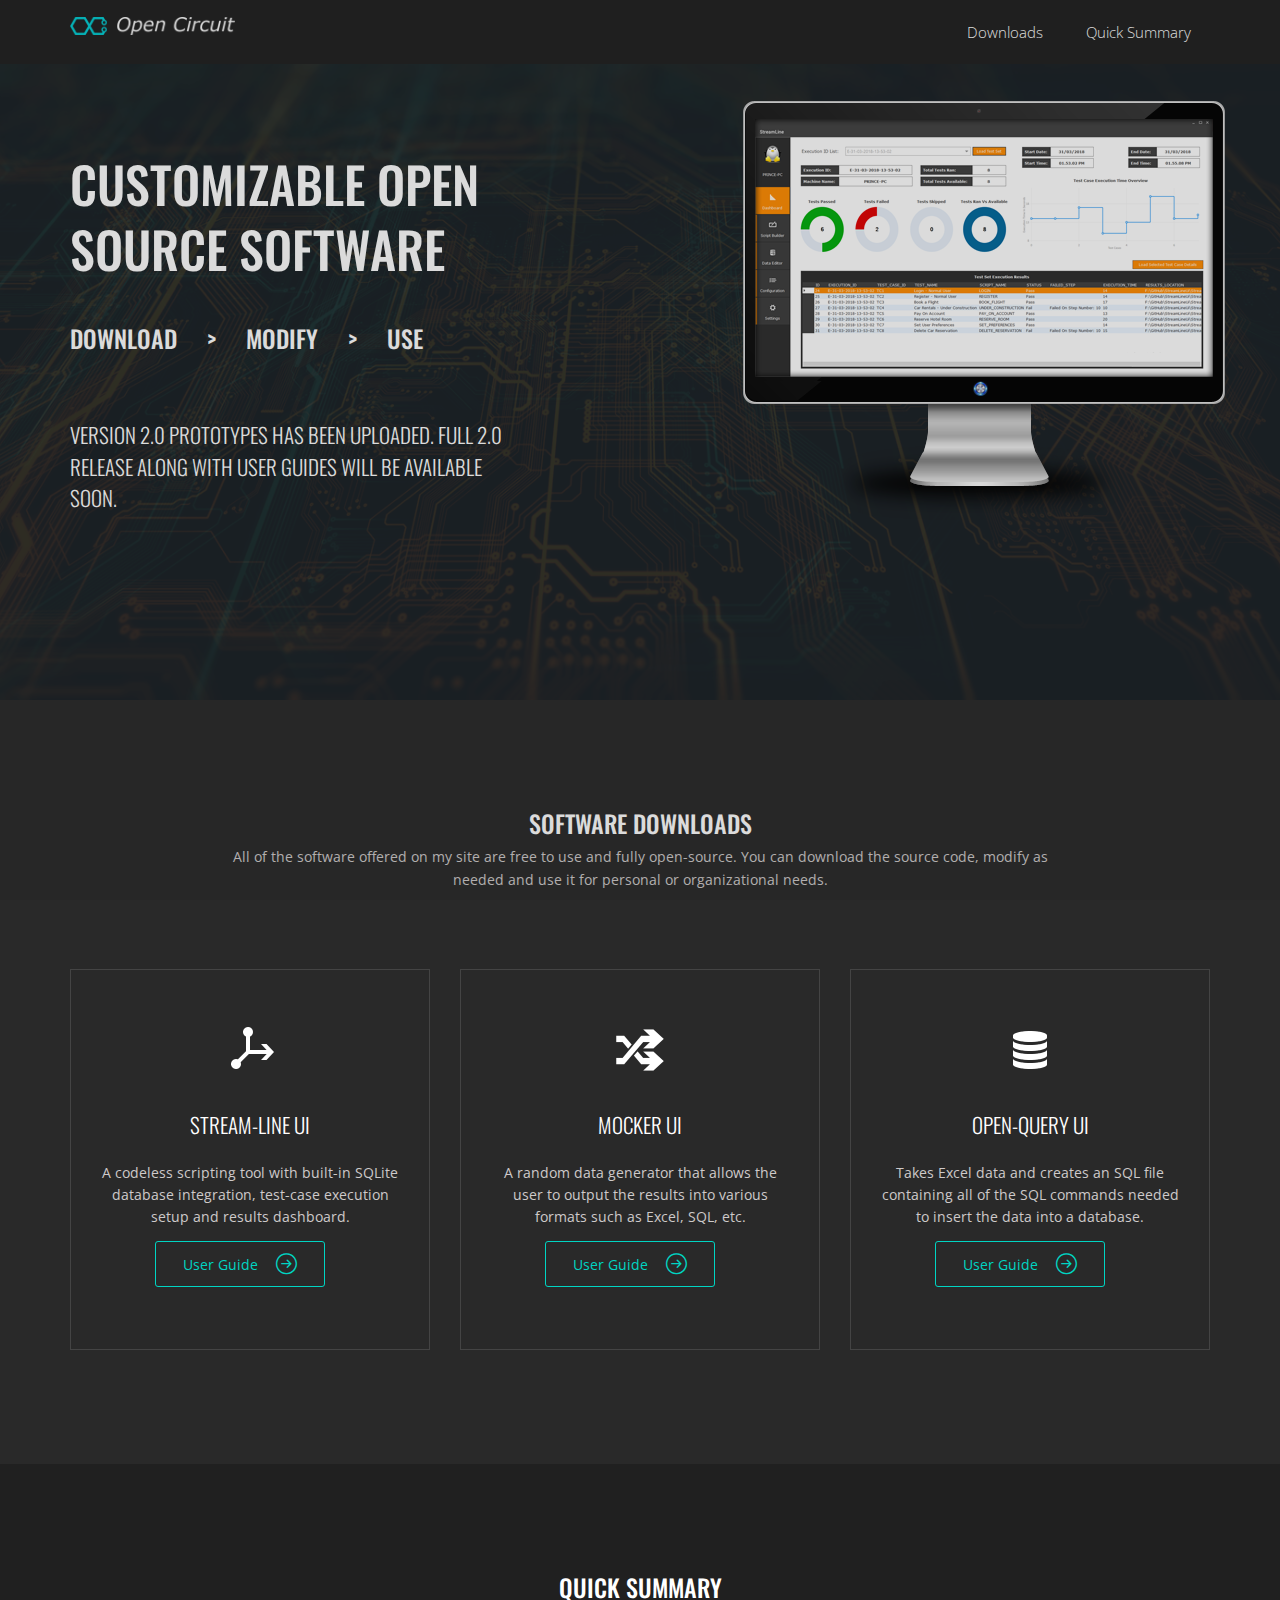
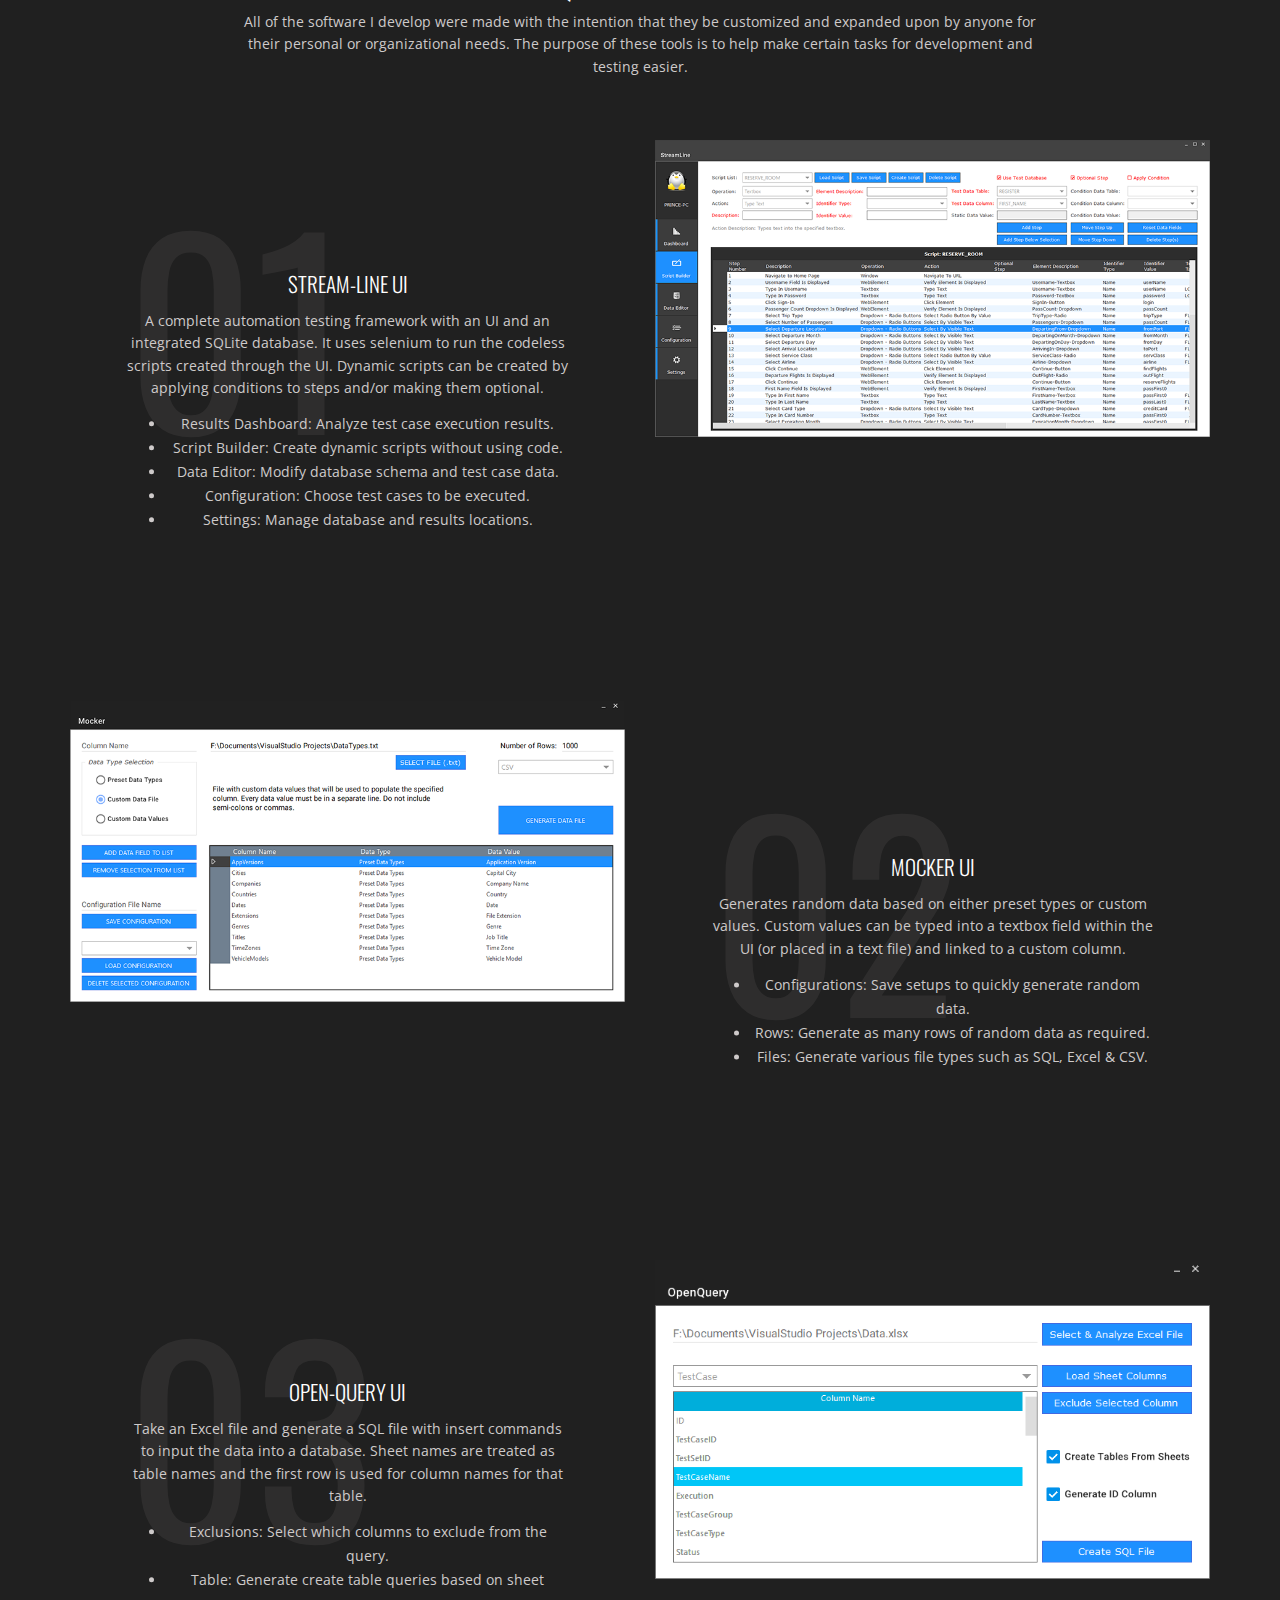
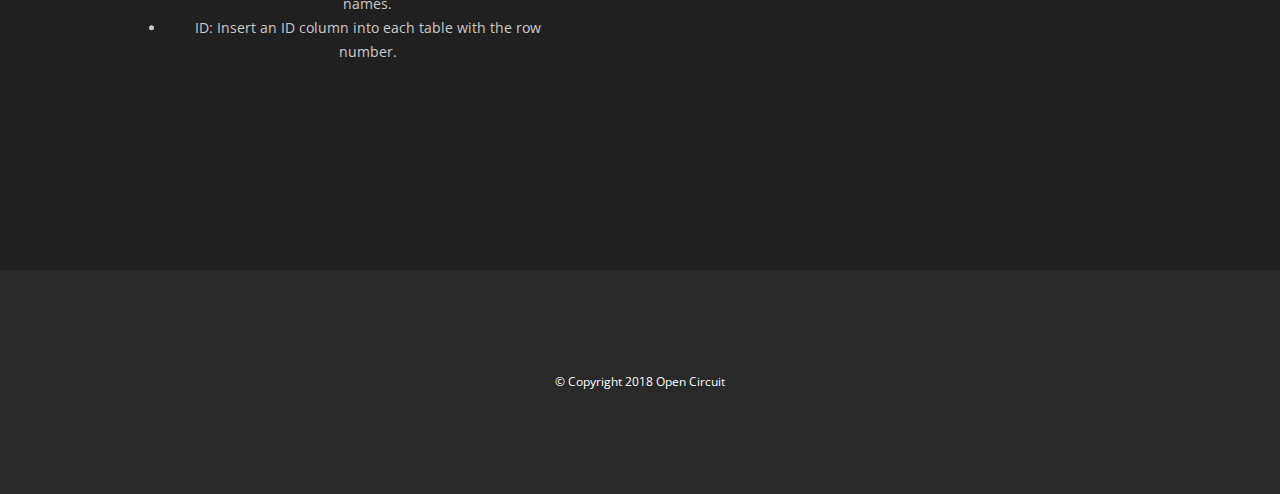
==== commit edf1a4fb: "Release Version 2.1 - Prototype" ====
--- a/index.html
+++ b/index.html
@@ -75,9 +75,7 @@
                                 <img alt="" src="assets/images/StreamLineUi-Logo.png">
                                 <h5 class="margin-top margin-bottom">Stream-Line UI</h5>
                                 <p class="grey-med">A codeless scripting tool with built-in SQLite database integration, test-case execution setup and results dashboard.</p>
-                                <a href="https://github.com/opencircuit/StreamLineUi" class="btn btn-sm btn-primary line-btn">Source UI Code<i class="icon-arrow-right-circle icons"></i> </a>
-                                <a href="https://github.com/opencircuit/StreamLineEngine" class="btn btn-sm btn-primary line-btn">Source Engine Code<i class="icon-arrow-right-circle icons"></i> </a>
-                                <a href="assets/projects/StreamLineUi.zip" class="btn btn-sm btn-primary line2-btn">Download<i class="icon-cloud-download icons"></i> </a>
+                                <a href="pages/StreamLineUiGuide.html" class="btn btn-sm btn-primary line-btn">User Guide<i class="icon-arrow-right-circle icons"></i> </a>
                             </div>
                         </div>
                         <div class="col-sm-4">
@@ -85,8 +83,7 @@
                                 <img alt="" src="assets/images/MockerUi-Logo.png">
                                 <h5 class="margin-top margin-bottom">Mocker UI</h5>
                                 <p class="grey-med">A random data generator that allows the user to output the results into various formats such as Excel, SQL, etc.</p>
-                                <a href="https://github.com/opencircuit/MockerUi" class="btn btn-sm btn-primary line-btn">Source Code<i class="icon-arrow-right-circle icons"></i> </a>
-                                <a href="assets/projects/MockerUi.zip" class="btn btn-sm btn-primary line2-btn">Download<i class="icon-cloud-download icons"></i> </a>
+                                <a href="pages/MockerUiGuide.html" class="btn btn-sm btn-primary line-btn">User Guide<i class="icon-arrow-right-circle icons"></i> </a>
                             </div>
                         </div>
                         <div class="col-sm-4">
@@ -94,8 +91,7 @@
                                 <img alt="" src="assets/images/OpenQueryUi-Logo.png">
                                 <h5 class="margin-top margin-bottom">Open-Query UI</h5>
                                 <p class="grey-med">Takes Excel data and creates an SQL file containing all of the SQL commands needed to insert the data into a database.</p>
-                                <a href="https://github.com/opencircuit/OpenQueryUi" class="btn btn-sm btn-primary line-btn">Source Code<i class="icon-arrow-right-circle icons"></i> </a>
-                                <a href="assets/projects/OpenQueryUi.zip" class="btn btn-sm btn-primary line2-btn">Download<i class="icon-cloud-download icons"></i> </a>
+                                <a href="pages/OpenQueryUiGuide.html" class="btn btn-sm btn-primary line-btn">User Guide<i class="icon-arrow-right-circle icons"></i> </a>
                             </div>
                         </div>
                     </div>
